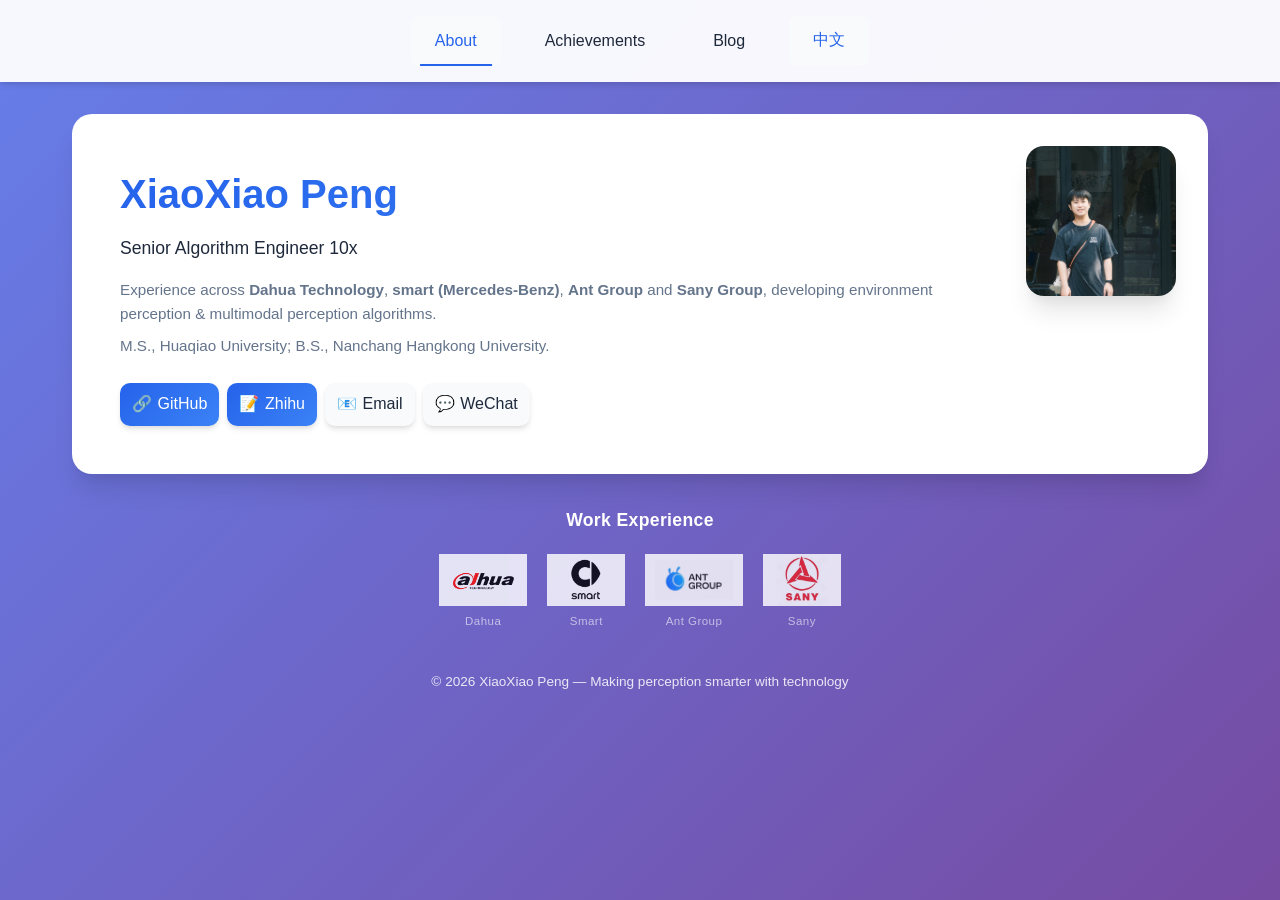
==== index.html @ 3c0ada97 "Add second research line: security vision, autonomous driving perception, AI Data Engineer, Physical" ====
<!DOCTYPE html>
<html lang="zh-CN">

<head>
  <meta charset="UTF-8">
  <meta name="viewport" content="width=device-width, initial-scale=1.0, maximum-scale=5.0, user-scalable=yes">
  <meta name="mobile-web-app-capable" content="yes">
  <meta name="apple-mobile-web-app-capable" content="yes">
  <link rel="shortcut icon" href="favicon.ico">
  <meta name="keywords" content="XiaoXiao Peng, 彭肖肖, Senior Algorithm Engineer, Physical AI, Multimodal Perception Algorithms, Computer Vision, Autonomous Driving">
  <meta name="description" content="XiaoXiao Peng (彭肖肖) — Senior Algorithm Engineer 10x, research areas in physical AI and multimodal perception algorithms.">
  <title>XiaoXiao Peng | Senior Algorithm Engineer</title>

  <style>
    * {
      margin: 0;
      padding: 0;
      box-sizing: border-box;
    }

    :root {
      --primary-color: #2563eb;
      --secondary-color: #3b82f6;
      --text-dark: #1e293b;
      --text-light: #64748b;
      --bg-light: #f8fafc;
      --bg-white: #ffffff;
      --shadow: 0 4px 6px -1px rgba(0, 0, 0, 0.1), 0 2px 4px -1px rgba(0, 0, 0, 0.06);
      --shadow-lg: 0 20px 25px -5px rgba(0, 0, 0, 0.1), 0 10px 10px -5px rgba(0, 0, 0, 0.04);
    }

    body {
      font-family: -apple-system, BlinkMacSystemFont, 'Segoe UI', Roboto, 'Helvetica Neue', Arial, sans-serif;
      color: var(--text-dark);
      background: linear-gradient(135deg, #667eea 0%, #764ba2 100%);
      background-attachment: fixed;
      line-height: 1.6;
      overflow-x: hidden;
    }

    nav {
      position: sticky;
      top: 0;
      background: rgba(255, 255, 255, 0.95);
      backdrop-filter: blur(10px);
      box-shadow: var(--shadow);
      z-index: 1000;
      padding: 1rem 0;
      transition: all 0.3s ease;
    }

    nav .nav-container {
      max-width: 1200px;
      margin: 0 auto;
      padding: 0 2rem;
      display: flex;
      justify-content: center;
      flex-wrap: wrap;
      gap: 0.75rem 1.25rem;
    }

    nav a {
      color: var(--text-dark);
      text-decoration: none;
      font-weight: 500;
      padding: 0.75rem 1.5rem;
      border-radius: 8px;
      transition: all 0.3s ease;
      position: relative;
      min-height: 44px;
      display: flex;
      align-items: center;
      justify-content: center;
    }

    nav a::after {
      content: '';
      position: absolute;
      bottom: 0;
      left: 50%;
      width: 0;
      height: 2px;
      background: var(--primary-color);
      transition: all 0.3s ease;
      transform: translateX(-50%);
    }

    nav a:hover::after,
    nav a.is-active::after {
      width: 80%;
    }

    nav a:hover,
    nav a.is-active {
      color: var(--primary-color);
      background: var(--bg-light);
    }

    #lang-toggle {
      border: none;
      cursor: pointer;
      font-family: inherit;
      font-size: 1rem;
      color: var(--primary-color);
      background: var(--bg-light);
      padding: 0.75rem 1.5rem;
      border-radius: 8px;
      min-height: 44px;
      font-weight: 500;
      transition: all 0.3s ease;
    }

    #lang-toggle:hover {
      background: rgba(37, 99, 235, 0.08);
    }

    /* i18n: default English; add .lang-zh to body to switch to Chinese.
       Elements with .i18n carry data-en / data-zh and are swapped by JS.
       .lang-zh-only elements are hidden by default, shown in Chinese mode. */
    .lang-zh-only { display: none; }
    body.lang-zh .lang-zh-only { display: inline; }

    .view-panel {
      display: none;
    }

    .view-panel.is-active {
      display: block;
      animation: fadeIn 0.45s ease;
    }

    @keyframes fadeIn {
      from {
        opacity: 0;
        transform: translateY(20px);
      }

      to {
        opacity: 1;
        transform: translateY(0);
      }
    }

    .container {
      max-width: 1200px;
      margin: 2rem auto;
      padding: 0 2rem;
    }

    .hero {
      background: var(--bg-white);
      border-radius: 20px;
      padding: 3rem;
      margin-bottom: 2rem;
      box-shadow: var(--shadow-lg);
      display: flex;
      flex-direction: column;
      align-items: flex-start;
      gap: 0.25rem;
      animation: fadeIn 0.6s ease;
      position: relative;
    }

    .hero-photo {
      width: 150px;
      height: 150px;
      border-radius: 18px;
      object-fit: cover;
      object-position: center 30%;
      position: absolute;
      top: 2rem;
      right: 2rem;
      flex-shrink: 0;
      box-shadow: var(--shadow-lg);
      z-index: 1;
    }

    .hero-content {
      width: 100%;
      max-width: calc(100% - 200px);
      min-width: 0;
    }

    .hero-content h1 {
      font-size: 2.5rem;
      margin-bottom: 0.5rem;
      background: linear-gradient(135deg, var(--primary-color), var(--secondary-color));
      -webkit-background-clip: text;
      -webkit-text-fill-color: transparent;
      background-clip: text;
    }

    .hero-content .tagline {
      font-size: 1.1rem;
      color: var(--text-dark);
      font-weight: 500;
      margin-bottom: 1rem;
    }

    .hero-content .research {
      color: var(--text-light);
      font-size: 0.95rem;
      font-weight: 400;
      margin-bottom: 0.75rem;
    }

    .hero-content .research strong {
      font-weight: 600;
      color: var(--primary-color);
    }

    .hero-content .research strong.research-label {
      color: var(--text-dark);
      margin-right: 0.15rem;
    }

    .hero-content .experience,
    .hero-content .education {
      color: var(--text-light);
      font-size: 0.95rem;
      font-weight: 400;
      margin-bottom: 0.5rem;
    }

    .hero-content .experience strong,
    .hero-content .education strong {
      font-weight: 600;
    }

    .hero-content .education {
      margin-bottom: 1.5rem;
    }


    .social-links {
      display: flex;
      gap: 0.5rem;
      flex-wrap: wrap;
      align-items: center;
    }

    .social-links a,
    .social-links button {
      display: inline-flex;
      align-items: center;
      gap: 0.35rem;
      padding: 0.55rem 0.75rem;
      background: linear-gradient(135deg, var(--primary-color), var(--secondary-color));
      color: white;
      text-decoration: none;
      border-radius: 10px;
      font-weight: 500;
      transition: all 0.3s ease;
      box-shadow: var(--shadow);
      min-height: 40px;
      flex: 0 0 auto;
      cursor: pointer;
      font: inherit;
    }

    .social-links a:hover,
    .social-links button:hover {
      transform: translateY(-2px);
      box-shadow: var(--shadow-lg);
    }

    .social-links button {
      border: 0;
      color: white;
    }

    .copy-btn {
      position: relative;
      overflow: hidden;
      font-size: 0.9rem;
      padding: 0.55rem 0.75rem !important;
      background: var(--bg-light) !important;
      color: var(--text-dark) !important;
      font-weight: 400;
    }

    .copy-btn::after {
      content: '';
      position: absolute;
      inset: 0;
      background: rgba(34, 197, 94, 0.16);
      opacity: 0;
      transform: scale(0.75);
      transition: opacity 0.28s ease, transform 0.28s ease;
      pointer-events: none;
    }

    .copy-btn.is-copied {
      background: #dcfce7 !important;
      color: #166534 !important;
      animation: copyPop 0.45s ease;
    }

    .copy-btn.is-copied::after {
      opacity: 1;
      transform: scale(1);
    }

    @keyframes copyPop {
      0% {
        transform: translateY(-2px) scale(1);
      }

      45% {
        transform: translateY(-3px) scale(1.04);
      }

      100% {
        transform: translateY(-2px) scale(1);
      }
    }

    .section {
      background: var(--bg-white);
      border-radius: 20px;
      padding: 2.5rem;
      margin-bottom: 2rem;
      box-shadow: var(--shadow-lg);
      animation: fadeIn 0.6s ease;
    }

    .section h2 {
      font-size: 2rem;
      margin-bottom: 1.5rem;
      color: var(--text-dark);
      border-left: 4px solid var(--primary-color);
      padding-left: 1rem;
    }

    .publication-item {
      padding: 1.2rem;
      margin-bottom: 1rem;
      background: var(--bg-light);
      border-radius: 12px;
      transition: all 0.3s ease;
      border-left: 3px solid transparent;
      font-weight: 400;
    }

    .publication-item:hover {
      background: white;
      border-left-color: var(--primary-color);
      box-shadow: var(--shadow);
      transform: translateX(5px);
    }

    .publication-item a {
      color: var(--primary-color);
      text-decoration: none;
      font-weight: 500;
      transition: color 0.3s ease;
      display: inline-block;
      padding: 0.2rem 0;
    }

    .publication-item a:hover {
      color: var(--secondary-color);
      text-decoration: underline;
    }

    .publication-item .pub-label {
      color: var(--text-dark);
      font-weight: 400;
    }

    .publication-meta {
      color: var(--text-light);
      font-size: 0.9rem;
      margin-top: 0.3rem;
    }

    .tags {
      display: flex;
      gap: 0.5rem;
      flex-wrap: wrap;
      margin-top: 0.5rem;
    }

    .tag {
      background: linear-gradient(135deg, var(--primary-color), var(--secondary-color));
      color: white;
      padding: 0.25rem 0.75rem;
      border-radius: 20px;
      font-size: 0.8rem;
      font-weight: 500;
    }

    .logo-bar {
      max-width: 1100px;
      margin: 0.25rem auto 2rem;
      padding: 0.85rem 1.5rem 1.4rem;
      display: flex;
      align-items: center;
      justify-content: center;
      flex-wrap: wrap;
      gap: 1.65rem;
    }

    .logo-bar a,
    .logo-bar a:hover,
    .logo-bar a:focus,
    .logo-bar a:visited {
      display: inline-flex;
      align-items: center;
      justify-content: center;
      height: 28px;
      flex: 0 0 auto;
      text-decoration: none;
      opacity: 0.78;
      transition: opacity 0.25s ease;
    }

    .logo-bar a:hover {
      opacity: 1;
    }

    .logo-bar img {
      display: block;
      height: 30px;
      width: auto;
      max-width: 150px;
      object-fit: contain;
    }

    .section-title {
      font-size: 1.1rem;
      font-weight: 600;
      color: #ffffff;
      text-align: center;
      margin: 1.25rem 0 0.75rem;
      letter-spacing: 0.02em;
    }

    .experience-logos {
      max-width: 1100px;
      margin: 0 auto 1rem;
      padding: 0.5rem 1.5rem 1rem;
      display: flex;
      align-items: center;
      justify-content: center;
      flex-wrap: wrap;
      gap: 1.25rem;
    }

    .experience-logo-item {
      display: inline-flex;
      flex-direction: column;
      align-items: center;
      gap: 0.4rem;
      opacity: 0.82;
      transition: opacity 0.25s ease;
    }

    .experience-logo-item:hover {
      opacity: 1;
    }

    .experience-logo-item img {
      display: block;
      height: 52px;
      width: auto;
      max-width: 130px;
      object-fit: contain;
    }

    .experience-logo-item span {
      font-size: 0.72rem;
      font-weight: 500;
      color: rgba(255,255,255,0.72);
      letter-spacing: 0.04em;
    }

    @media (max-width: 768px) {
      body {
        font-size: 16px;
      }

      nav {
        padding: 0.5rem 0;
      }

      nav .nav-container {
        gap: 0.5rem;
        padding: 0 1rem;
      }

      nav a {
        padding: 0.75rem 1rem;
        font-size: 0.95rem;
      }

      .container {
        padding: 0 1rem;
        margin: 1rem auto;
      }

      .hero {
        padding: 1.5rem;
      }

      .hero-photo {
        width: 110px;
        height: 110px;
        top: 1.25rem;
        right: 1.25rem;
      }

      .hero-content {
        max-width: calc(100% - 150px);
      }

      .hero-content h1 {
        font-size: 1.75rem;
      }

      .hero-content h1 span {
        font-size: 0.65em !important;
        display: block;
        margin-left: 0 !important;
        margin-top: 0.25rem;
      }

      .hero-content .tagline {
        font-size: 1rem;
      }

      .hero-content .experience,
      .hero-content .education,
      .hero-content .research {
        font-size: 0.9rem;
        line-height: 1.6;
      }

      .section {
        padding: 1.25rem;
        margin-bottom: 1.5rem;
      }

      .section h2 {
        font-size: 1.5rem;
        margin-bottom: 1rem;
      }

      .publication-item {
        padding: 1rem;
        font-size: 0.95rem;
      }

      .social-links {
        gap: 0.75rem;
      }

      .social-links a,
      .social-links button {
        font-size: 0.9rem;
        padding: 0.75rem 1rem;
      }

      .logo-bar {
        gap: 1rem;
        padding: 0.85rem 1rem 1.2rem;
      }
    }

    @media (max-width: 480px) {
      .hero-content h1 {
        font-size: 1.5rem;
      }

      .hero-content .tagline {
        font-size: 1rem;
      }

      .section {
        padding: 1rem;
        border-radius: 15px;
      }

      .section h2 {
        font-size: 1.3rem;
      }

      nav a {
        padding: 0.6rem 0.8rem;
        font-size: 0.9rem;
      }

      #lang-toggle {
        padding: 0.6rem 0.8rem;
        font-size: 0.9rem;
      }
    }

    html {
      scroll-behavior: smooth;
    }
  </style>
</head>

<body>
  <nav>
    <div class="nav-container">
      <a href="#about" data-panel="about" class="is-active" aria-current="page">About</a>
      <a href="#achievements" data-panel="achievements">Achievements</a>
      <a href="https://www.zhihu.com/people/MR-Peng" target="_blank" rel="noopener noreferrer">Blog</a>
      <button type="button" id="lang-toggle" aria-label="切换语言 / Switch language">中文</button>
    </div>
  </nav>

  <div class="container">
    <section id="about" class="hero view-panel is-active" data-panel="about">
      <div class="hero-content">
        <h1>XiaoXiao Peng<span class="lang-zh-only" style="font-size: 0.7em; margin-left: 0.5rem;" data-zh="彭肖肖" data-en="XiaoXiao Peng">彭肖肖</span></h1>
        <div class="tagline i18n" data-en="Senior Algorithm Engineer 10x" data-zh="资深算法工程师 10x">Senior Algorithm Engineer 10x</div>
        <div class="research i18n" data-en="<strong class=\"research-label\">Research In:</strong> <strong>Physical AI</strong>, <strong>Multimodal Perception Algorithms</strong>, <strong>LLM Data Algorithms</strong> (AI Data Engineer, Rubric, etc...)" data-zh="<strong class=\"research-label\">研究领域：</strong><strong>物理AI</strong>、<strong>多模态感知算法</strong>、<strong>大模型数据算法</strong>（AI Data Engineer，Rubric，etc...）"><strong class="research-label">Research In:</strong> <strong>Physical AI</strong>, <strong>Multimodal Perception Algorithms</strong>, <strong>LLM Data Algorithms</strong> (AI Data Engineer, Rubric, etc...)</div>
        <div class="research i18n" data-en="<strong class=\"research-label\">Research In:</strong> <strong>Security Visual Algorithms</strong>, <strong>Autonomous-Driving Environmental Perception Algorithms</strong>, <strong>AI Data Engineer</strong> (Rubric, Arena, Eval, etc...), <strong>Physical AI Algorithms</strong>" data-zh="<strong class=\"research-label\">研究领域：</strong><strong>安防视觉算法</strong>、<strong>自动驾驶环境感知算法</strong>、<strong>AI 数据工程师</strong>（Rubric，Arena，Eval，etc...）、<strong>物理AI算法</strong>"><strong class="research-label">Research In:</strong> <strong>Security Visual Algorithms</strong>, <strong>Autonomous-Driving Environmental Perception Algorithms</strong>, <strong>AI Data Engineer</strong> (Rubric, Arena, Eval, etc...), <strong>Physical AI Algorithms</strong></div>
        <div class="experience i18n" data-en="Experience across <strong>Dahua Technology</strong>, <strong>smart (Mercedes-Benz)</strong>, <strong>Ant Group</strong> and <strong>Sany Group</strong>, developing environment perception &amp; multimodal perception algorithms." data-zh="先后于 <strong>大华股份</strong>、<strong>smart 汽车</strong>、<strong>蚂蚁集团</strong>、<strong>三一集团</strong> 从事环境感知与多模态感知算法开发。">Experience across <strong>Dahua Technology</strong>, <strong>smart (Mercedes-Benz)</strong>, <strong>Ant Group</strong> and <strong>Sany Group</strong>, developing environment perception &amp; multimodal perception algorithms.</div>
        <div class="education i18n" data-en="M.S., Huaqiao University; B.S., Nanchang Hangkong University." data-zh="硕士毕业于 <strong>华侨大学</strong>，本科 <strong>南昌航空大学</strong>。">M.S., Huaqiao University; B.S., Nanchang Hangkong University.</div>
        <div class="social-links">
          <a href="https://github.com/shawxiaodahua" target="_blank"><span>🔗</span> GitHub</a>
          <a href="https://www.zhihu.com/people/MR-Peng" target="_blank" rel="noopener noreferrer"><span>📝</span> Zhihu</a>

          <button type="button" class="copy-btn email-copy" data-copy-text="18650113070@163.com" data-label="Email" aria-label="Copy email 18650113070@163.com"><span aria-hidden="true">📧</span> <span class="copy-label">Email</span></button>
          <button type="button" class="copy-btn wechat-copy" data-copy-text="18650113070" data-label="WeChat" aria-label="Copy WeChat ID 18650113070"><span aria-hidden="true">💬</span> <span class="copy-label">WeChat</span></button>
        </div>
      </div>
      <img class="hero-photo" src="pics/photo/avatar.jpg" alt="XiaoXiao Peng" loading="lazy">
    </section>


    <section id="achievements" class="section view-panel" data-panel="achievements">
      <h2>🏆 Achievements</h2>

      <h3 style="font-size: 1.2rem; margin: 0 0 0.6rem; color: var(--primary-color);">Contests &amp; Awards</h3>

      <div class="card-item">
        <div class="publication-item">
          <span class="pub-label">IEEE BigData 2022 &quot;Urban Digital Twins for Intelligent Road Inspection&quot; (UDTIRI)</span>
          <div class="publication-meta">2022/12 · 1st Place · Team Lead</div>
        </div>
        <div class="publication-item">
          <span class="pub-label">ECV2022 Passenger-Flow Counting Challenge (HP-sponsored Diamond Leaderboard Track)</span>
          <div class="publication-meta">2022/07 · Top 1, 1st Prize · Team Member</div>
        </div>
        <div class="publication-item">
          <span class="pub-label">iFLYTEK 1024 Developer Algorithm Competition · Citrus Pest &amp; Disease Detection Track</span>
          <div class="publication-meta">2021/10 · Top 1, 1st Prize · Team Lead</div>
        </div>
        <div class="publication-item">
          <span class="pub-label">TIANCHI IEEE UV 2022 &quot;Vision Meets Algae&quot; Object Detection Challenge</span>
          <div class="publication-meta">2022/11 · 3rd Place · Team Lead</div>
        </div>
        <div class="publication-item">
          <span class="pub-label">Intel AI Innovation Competition</span>
          <div class="publication-meta">2024/12 · Top 2</div>
        </div>
        <div class="publication-item">
          <span class="pub-label">2023 Wuxi International AI Algorithm Competition · Illegal Non-motorized Vehicle Parking Detection Track</span>
          <div class="publication-meta">2023/11 · 4th Place · Team Lead</div>
        </div>
        <div class="publication-item">
          <span class="pub-label">2023 Yangtze River Delta (Wuhu) Algorithm Competition · Multi-channel Signboard Detection &amp; Recognition from Vehicle-mounted Views Track</span>
          <div class="publication-meta">2023/11 · Runner-up · Team Lead</div>
        </div>
        <div class="publication-item">
          <span class="pub-label">2022 Marine &amp; Shipping Data Intelligence Innovation Competition · Typical Surface / Underwater Target Recognition</span>
          <div class="publication-meta">2022/10 · Top 4 · Team Lead</div>
        </div>
        <div class="publication-item">
          <span class="pub-label">Huawei Cloud Cup Shenzhen Open Data Competition (Trash Sorting Recognition)</span>
          <div class="publication-meta">2020/07 · 2nd Prize · Team Lead</div>
        </div>
        <div class="publication-item">
          <span class="pub-label">ECV2021 Algorithm Competition · High-visibility Vest Recognition Track</span>
          <div class="publication-meta">2021/09 · Top 4, 2nd Prize · Team Lead</div>
        </div>
        <div class="publication-item">
          <span class="pub-label">URPC National Underwater Robotics Competition (Acoustic / Optical Tracks)</span>
          <div class="publication-meta">2nd Prize · Optical Track Top 7, 3rd Prize</div>
        </div>
        <div class="publication-item">
          <span class="pub-label">Huawei Cup / Fujian Province Graduate Mathematical Modeling Competition</span>
          <div class="publication-meta">2nd Prize / 3rd Prize · Team Lead</div>
        </div>
        <div class="publication-item">
          <span class="pub-label">Blog posts published in &quot;Autonomous Driving Focus&quot; (自动驾驶之心), a leading autonomous-driving community media</span>
          <div class="publication-meta">2024/10 · 2 posts</div>
        </div>
      </div>

      <h3 style="font-size: 1.2rem; margin: 1.2rem 0 0.6rem; color: var(--primary-color);">Publications</h3>

      <div class="card-item">
        <div class="publication-item">
          <span class="pub-label">HSGM: A Hierarchical Similarity Graph Module for Object Re-Identification</span>
          <div class="publication-meta">ICME 2022 (oral) · CCF-B Flagship Conference in Multimedia</div>
        </div>
        <div class="publication-item">
          <span class="pub-label">PON: Proposal Optimization Network for Temporal Action Proposal Generation</span>
          <div class="publication-meta">ICIC 2020 (oral) · EI Indexed</div>
        </div>
        <div class="publication-item">
          <span class="pub-label">Periodic Action Temporal Localization Method Based on Two-Path Architecture for Product Counting in Sewing Video</span>
          <div class="publication-meta">ICIC 2019 (oral) · EI Indexed</div>
        </div>
        <div class="publication-item">
          <span class="pub-label">Model Fusion Solution for IEEE UV 2022 &quot;Vision Meets Algae&quot; Object Detection</span>
          <div class="publication-meta">IEEE UV 2022 Workshop · EI Indexed</div>
        </div>
      </div>

      <h3 style="font-size: 1.2rem; margin: 1.2rem 0 0.6rem; color: var(--primary-color);">Patents</h3>

      <div class="card-item">
        <p style="font-size: 0.95rem; color: var(--text-light);">A total of <strong>14</strong> patents filed, with <strong>7</strong> granted, <strong>6</strong> under substantive examination and <strong>1</strong> published.</p>
        <p style="font-size: 0.9rem; color: var(--text-light); margin-top: 0.5rem; line-height: 1.7;">Covering video temporal action detection, license plate recognition, parking-space / wall-column detection, parking obstacle detection, lip-reading, axle recognition, video object detection and more.</p>
        <div class="publication-item">
          <span class="pub-label">Video-based temporal action detection method, apparatus, device and storage medium</span>
          <div class="publication-meta">Granted</div>
        </div>
        <div class="publication-item">
          <span class="pub-label">License plate recognition method, apparatus, terminal and computer-readable storage medium</span>
          <div class="publication-meta">Granted</div>
        </div>
        <div class="publication-item">
          <span class="pub-label">Detection method, detection apparatus and computer-readable storage medium</span>
          <div class="publication-meta">Granted</div>
        </div>
        <div class="publication-item">
          <span class="pub-label">Lip-reading recognition method, apparatus and device</span>
          <div class="publication-meta">Granted</div>
        </div>
        <div class="publication-item">
          <span class="pub-label">Vehicle detection method, apparatus and computer storage device</span>
          <div class="publication-meta">Granted</div>
        </div>
        <div class="publication-item">
          <span class="pub-label">Video temporal action detection method, apparatus and device</span>
          <div class="publication-meta">Granted</div>
        </div>
        <div class="publication-item">
          <span class="pub-label">Vehicle axle-type recognition method, apparatus, electronic device and storage medium</span>
          <div class="publication-meta">Granted</div>
        </div>
        <div class="publication-item">
          <span class="pub-label">Parking-space detection algorithm and apparatus based on rotated object detection</span>
          <div class="publication-meta">Under Substantive Examination</div>
        </div>
        <div class="publication-item">
          <span class="pub-label">Training method for a parking-space detection model</span>
          <div class="publication-meta">Under Substantive Examination</div>
        </div>
        <div class="publication-item">
          <span class="pub-label">Training method and system for a vehicle parking model, electronic device and storage medium</span>
          <div class="publication-meta">Under Substantive Examination</div>
        </div>
        <div class="publication-item">
          <span class="pub-label">Wall-column detection method for parking and corresponding detection system</span>
          <div class="publication-meta">Under Substantive Examination</div>
        </div>
        <div class="publication-item">
          <span class="pub-label">Training method and training system for a parking wheel-blocker detection model</span>
          <div class="publication-meta">Under Substantive Examination</div>
        </div>
        <div class="publication-item">
          <span class="pub-label">Obstacle detection method in parking scenarios, apparatus, device and vehicle</span>
          <div class="publication-meta">Under Substantive Examination</div>
        </div>
        <div class="publication-item">
          <span class="pub-label">Medical Chinese typo recognition algorithm based on multi-model fusion</span>
          <div class="publication-meta">Published</div>
        </div>
      </div>
    </section>

    <div class="section-title i18n" data-en="Work Experience" data-zh="Work Experience 工作经历">Work Experience</div>
    <div class="experience-logos">
      <div class="experience-logo-item">
        <img src="pics/logos/dahua.png" alt="Dahua" loading="lazy">
        <span>Dahua</span>
      </div>
      <div class="experience-logo-item">
        <img src="pics/logos/smart.png" alt="Smart" loading="lazy">
        <span>Smart</span>
      </div>
      <div class="experience-logo-item">
        <img src="pics/logos/ant-group.png" alt="Ant Group" loading="lazy">
        <span>Ant Group</span>
      </div>
      <div class="experience-logo-item">
        <img src="pics/logos/sany.png" alt="Sany" loading="lazy">
        <span>Sany</span>
      </div>
    </div>

    <footer id="site-footer" style="text-align:center; color: rgba(255,255,255,0.85); font-size: 0.85rem; padding: 0.5rem 1rem 2rem;" data-en="&copy; 2026 XiaoXiao Peng &mdash; Making perception smarter with technology" data-zh="&copy; 2026 XiaoXiao Peng · 彭肖肖 &mdash; 用技术让感知更智能">&copy; 2026 XiaoXiao Peng &mdash; Making perception smarter with technology</footer>
  </div>
  <script>
    (function () {
      var navLinks = document.querySelectorAll('nav a[data-panel]');
      var panels = document.querySelectorAll('.view-panel');

      function activatePanel(name, shouldPush) {
        panels.forEach(function (p) {
          p.classList.toggle('is-active', p.getAttribute('data-panel') === name);
        });
        navLinks.forEach(function (a) {
          var on = a.getAttribute('data-panel') === name;
          a.classList.toggle('is-active', on);
          if (on) a.setAttribute('aria-current', 'page');
          else a.removeAttribute('aria-current');
        });
        if (shouldPush !== false) {
          var url = window.location.pathname + window.location.search + '#' + name;
          history.pushState({ panel: name }, '', url);
        }
        window.scrollTo({ top: 0, behavior: 'smooth' });
      }

      function panelFromHash() {
        var h = window.location.hash.replace('#', '');
        return h || 'about';
      }

      navLinks.forEach(function (a) {
        a.addEventListener('click', function (e) {
          e.preventDefault();
          activatePanel(a.getAttribute('data-panel'));
        });
      });

      window.addEventListener('popstate', function (e) {
        var name = (e.state && e.state.panel) || panelFromHash();
        activatePanel(name, false);
      });

      var langToggle = document.getElementById('lang-toggle');
      var footerEl = document.getElementById('site-footer');
      function applyLang(lang) {
        var isZh = lang === 'zh';
        document.body.classList.toggle('lang-zh', isZh);
        document.documentElement.lang = isZh ? 'zh-CN' : 'en';
        document.title = isZh ? 'XiaoXiao Peng | 资深算法工程师 10x' : 'XiaoXiao Peng | Senior Algorithm Engineer';
        document.querySelectorAll('.i18n').forEach(function (el) {
          var content = el.getAttribute(isZh ? 'data-zh' : 'data-en');
          if (content !== null) el.innerHTML = content;
        });
        if (footerEl) {
          var f = footerEl.getAttribute(isZh ? 'data-zh' : 'data-en');
          if (f !== null) footerEl.innerHTML = f;
        }
        if (langToggle) langToggle.textContent = isZh ? 'EN' : '中文';
        try { localStorage.setItem('cv-site-lang', lang); } catch (e) {}
      }
      applyLang((function () { try { return localStorage.getItem('cv-site-lang') || 'en'; } catch (e) { return 'en'; } })());
      langToggle.addEventListener('click', function () {
        applyLang(document.body.classList.contains('lang-zh') ? 'en' : 'zh');
      });

      document.querySelectorAll('.copy-btn').forEach(function (btn) {
        btn.addEventListener('click', function () {
          var text = btn.getAttribute('data-copy-text') || '';
          var defaultLabel = btn.getAttribute('data-label') || 'Copy';
          function done() {
            btn.classList.add('is-copied');
            var label = btn.querySelector('.copy-label');
            if (label) label.textContent = '已复制';
            setTimeout(function () {
              btn.classList.remove('is-copied');
              if (label) label.textContent = defaultLabel;
            }, 1800);
          }
          if (navigator.clipboard && navigator.clipboard.writeText) {
            navigator.clipboard.writeText(text).then(done).catch(fallback);
          } else { fallback(); }
          function fallback() {
            var ta = document.createElement('textarea');
            ta.value = text; ta.style.position = 'fixed'; ta.style.opacity = '0';
            document.body.appendChild(ta); ta.select();
            document.execCommand('copy'); document.body.removeChild(ta);
            done();
          }
        });
      });

      activatePanel(panelFromHash(), false);
    })();
  </script>

</body>

</html>
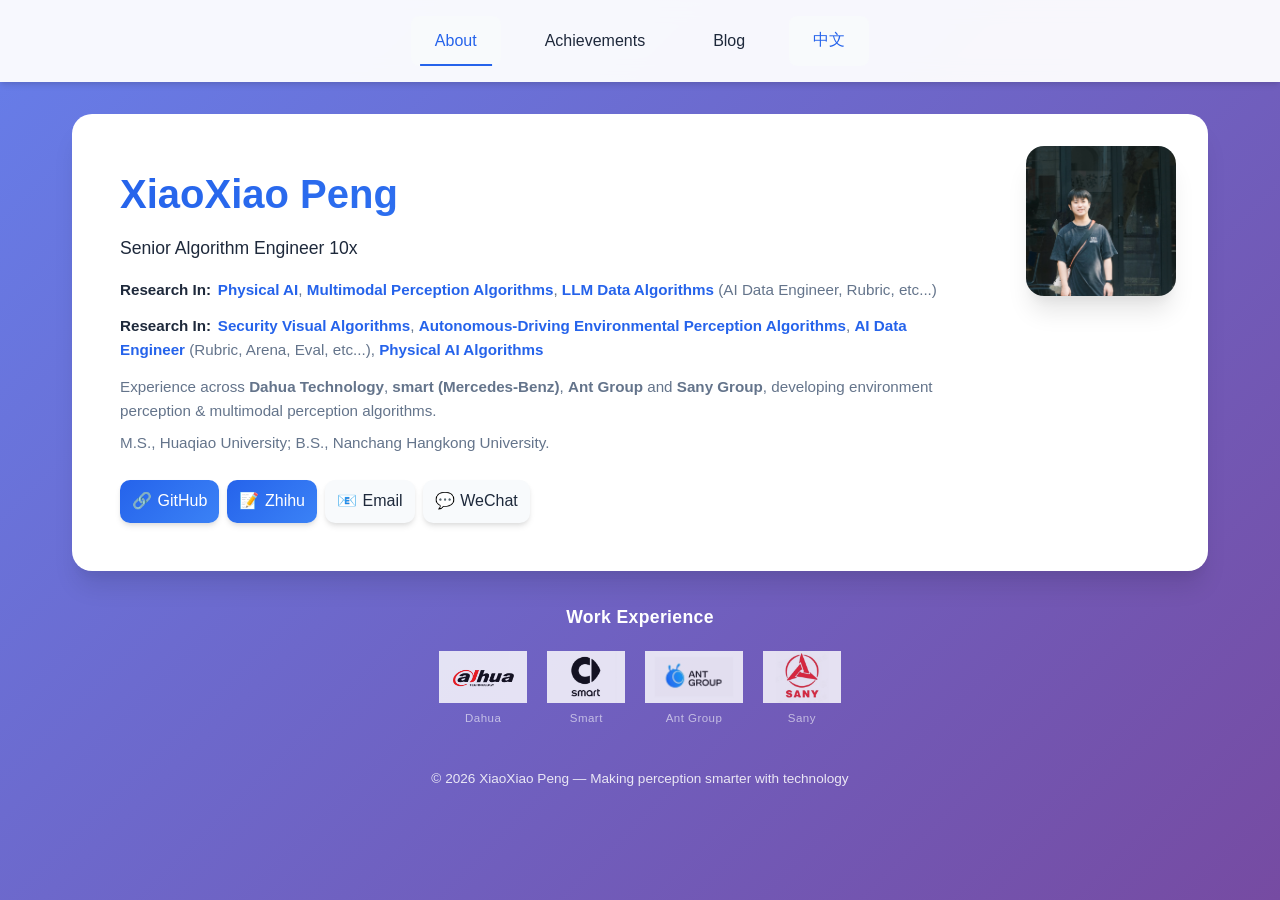
==== commit 4fe9a5ce: "Fix nested-quote HTML parse bug in research lines (use single quotes for research-label class)" ====
--- a/index.html
+++ b/index.html
@@ -617,8 +617,8 @@
       <div class="hero-content">
         <h1>XiaoXiao Peng<span class="lang-zh-only" style="font-size: 0.7em; margin-left: 0.5rem;" data-zh="彭肖肖" data-en="XiaoXiao Peng">彭肖肖</span></h1>
         <div class="tagline i18n" data-en="Senior Algorithm Engineer 10x" data-zh="资深算法工程师 10x">Senior Algorithm Engineer 10x</div>
-        <div class="research i18n" data-en="<strong class=\"research-label\">Research In:</strong> <strong>Physical AI</strong>, <strong>Multimodal Perception Algorithms</strong>, <strong>LLM Data Algorithms</strong> (AI Data Engineer, Rubric, etc...)" data-zh="<strong class=\"research-label\">研究领域：</strong><strong>物理AI</strong>、<strong>多模态感知算法</strong>、<strong>大模型数据算法</strong>（AI Data Engineer，Rubric，etc...）"><strong class="research-label">Research In:</strong> <strong>Physical AI</strong>, <strong>Multimodal Perception Algorithms</strong>, <strong>LLM Data Algorithms</strong> (AI Data Engineer, Rubric, etc...)</div>
-        <div class="research i18n" data-en="<strong class=\"research-label\">Research In:</strong> <strong>Security Visual Algorithms</strong>, <strong>Autonomous-Driving Environmental Perception Algorithms</strong>, <strong>AI Data Engineer</strong> (Rubric, Arena, Eval, etc...), <strong>Physical AI Algorithms</strong>" data-zh="<strong class=\"research-label\">研究领域：</strong><strong>安防视觉算法</strong>、<strong>自动驾驶环境感知算法</strong>、<strong>AI 数据工程师</strong>（Rubric，Arena，Eval，etc...）、<strong>物理AI算法</strong>"><strong class="research-label">Research In:</strong> <strong>Security Visual Algorithms</strong>, <strong>Autonomous-Driving Environmental Perception Algorithms</strong>, <strong>AI Data Engineer</strong> (Rubric, Arena, Eval, etc...), <strong>Physical AI Algorithms</strong></div>
+        <div class="research i18n" data-en="<strong class='research-label'>Research In:</strong> <strong>Physical AI</strong>, <strong>Multimodal Perception Algorithms</strong>, <strong>LLM Data Algorithms</strong> (AI Data Engineer, Rubric, etc...)" data-zh="<strong class='research-label'>研究领域：</strong><strong>物理AI</strong>、<strong>多模态感知算法</strong>、<strong>大模型数据算法</strong>（AI Data Engineer，Rubric，etc...）"><strong class='research-label'>Research In:</strong> <strong>Physical AI</strong>, <strong>Multimodal Perception Algorithms</strong>, <strong>LLM Data Algorithms</strong> (AI Data Engineer, Rubric, etc...)</div>
+        <div class="research i18n" data-en="<strong class='research-label'>Research In:</strong> <strong>Security Visual Algorithms</strong>, <strong>Autonomous-Driving Environmental Perception Algorithms</strong>, <strong>AI Data Engineer</strong> (Rubric, Arena, Eval, etc...), <strong>Physical AI Algorithms</strong>" data-zh="<strong class='research-label'>研究领域：</strong><strong>安防视觉算法</strong>、<strong>自动驾驶环境感知算法</strong>、<strong>AI 数据工程师</strong>（Rubric，Arena，Eval，etc...）、<strong>物理AI算法</strong>"><strong class='research-label'>Research In:</strong> <strong>Security Visual Algorithms</strong>, <strong>Autonomous-Driving Environmental Perception Algorithms</strong>, <strong>AI Data Engineer</strong> (Rubric, Arena, Eval, etc...), <strong>Physical AI Algorithms</strong></div>
         <div class="experience i18n" data-en="Experience across <strong>Dahua Technology</strong>, <strong>smart (Mercedes-Benz)</strong>, <strong>Ant Group</strong> and <strong>Sany Group</strong>, developing environment perception &amp; multimodal perception algorithms." data-zh="先后于 <strong>大华股份</strong>、<strong>smart 汽车</strong>、<strong>蚂蚁集团</strong>、<strong>三一集团</strong> 从事环境感知与多模态感知算法开发。">Experience across <strong>Dahua Technology</strong>, <strong>smart (Mercedes-Benz)</strong>, <strong>Ant Group</strong> and <strong>Sany Group</strong>, developing environment perception &amp; multimodal perception algorithms.</div>
         <div class="education i18n" data-en="M.S., Huaqiao University; B.S., Nanchang Hangkong University." data-zh="硕士毕业于 <strong>华侨大学</strong>，本科 <strong>南昌航空大学</strong>。">M.S., Huaqiao University; B.S., Nanchang Hangkong University.</div>
         <div class="social-links">
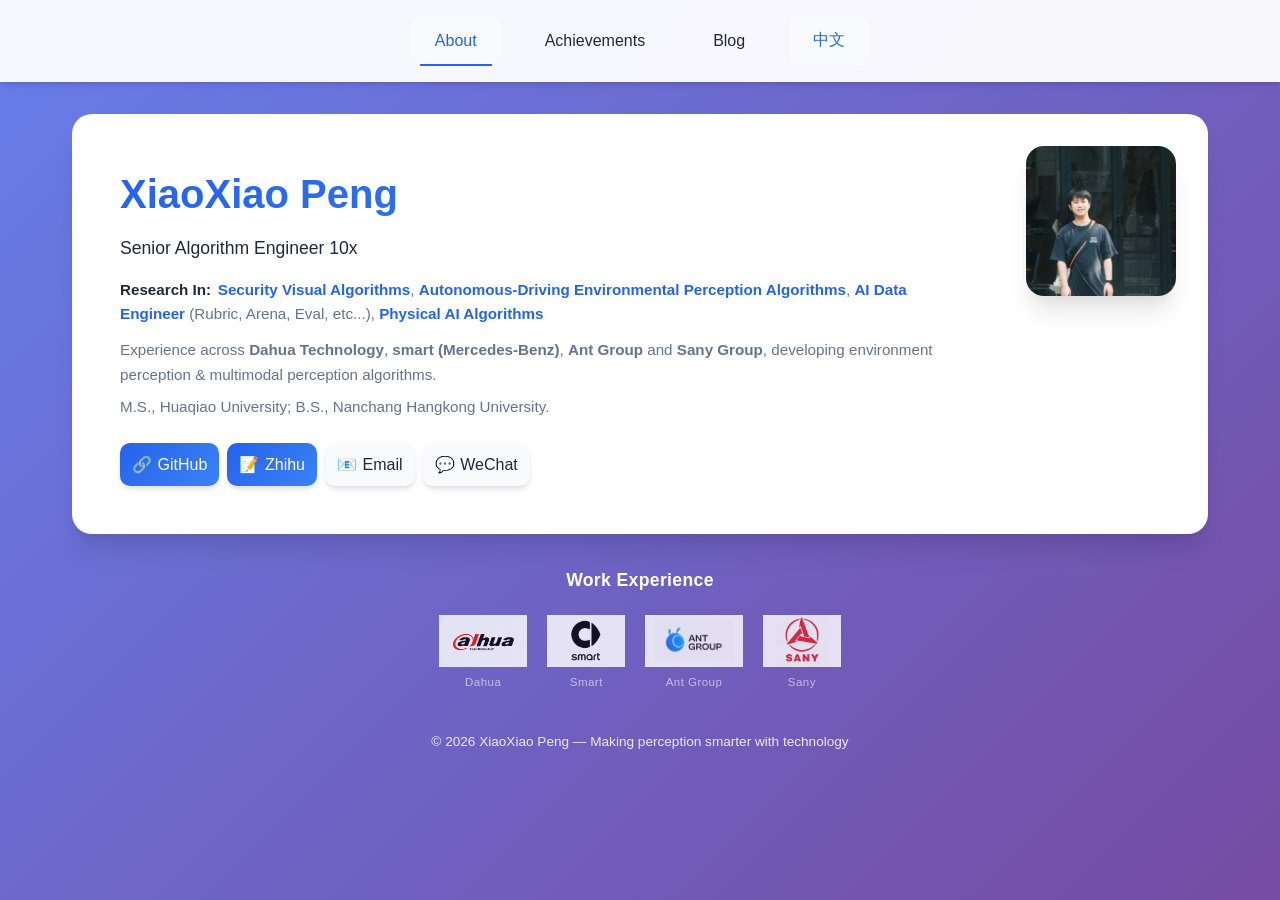
==== commit b4277045: "Remove first research line, keep single research line" ====
--- a/index.html
+++ b/index.html
@@ -617,7 +617,6 @@
       <div class="hero-content">
         <h1>XiaoXiao Peng<span class="lang-zh-only" style="font-size: 0.7em; margin-left: 0.5rem;" data-zh="彭肖肖" data-en="XiaoXiao Peng">彭肖肖</span></h1>
         <div class="tagline i18n" data-en="Senior Algorithm Engineer 10x" data-zh="资深算法工程师 10x">Senior Algorithm Engineer 10x</div>
-        <div class="research i18n" data-en="<strong class='research-label'>Research In:</strong> <strong>Physical AI</strong>, <strong>Multimodal Perception Algorithms</strong>, <strong>LLM Data Algorithms</strong> (AI Data Engineer, Rubric, etc...)" data-zh="<strong class='research-label'>研究领域：</strong><strong>物理AI</strong>、<strong>多模态感知算法</strong>、<strong>大模型数据算法</strong>（AI Data Engineer，Rubric，etc...）"><strong class='research-label'>Research In:</strong> <strong>Physical AI</strong>, <strong>Multimodal Perception Algorithms</strong>, <strong>LLM Data Algorithms</strong> (AI Data Engineer, Rubric, etc...)</div>
         <div class="research i18n" data-en="<strong class='research-label'>Research In:</strong> <strong>Security Visual Algorithms</strong>, <strong>Autonomous-Driving Environmental Perception Algorithms</strong>, <strong>AI Data Engineer</strong> (Rubric, Arena, Eval, etc...), <strong>Physical AI Algorithms</strong>" data-zh="<strong class='research-label'>研究领域：</strong><strong>安防视觉算法</strong>、<strong>自动驾驶环境感知算法</strong>、<strong>AI 数据工程师</strong>（Rubric，Arena，Eval，etc...）、<strong>物理AI算法</strong>"><strong class='research-label'>Research In:</strong> <strong>Security Visual Algorithms</strong>, <strong>Autonomous-Driving Environmental Perception Algorithms</strong>, <strong>AI Data Engineer</strong> (Rubric, Arena, Eval, etc...), <strong>Physical AI Algorithms</strong></div>
         <div class="experience i18n" data-en="Experience across <strong>Dahua Technology</strong>, <strong>smart (Mercedes-Benz)</strong>, <strong>Ant Group</strong> and <strong>Sany Group</strong>, developing environment perception &amp; multimodal perception algorithms." data-zh="先后于 <strong>大华股份</strong>、<strong>smart 汽车</strong>、<strong>蚂蚁集团</strong>、<strong>三一集团</strong> 从事环境感知与多模态感知算法开发。">Experience across <strong>Dahua Technology</strong>, <strong>smart (Mercedes-Benz)</strong>, <strong>Ant Group</strong> and <strong>Sany Group</strong>, developing environment perception &amp; multimodal perception algorithms.</div>
         <div class="education i18n" data-en="M.S., Huaqiao University; B.S., Nanchang Hangkong University." data-zh="硕士毕业于 <strong>华侨大学</strong>，本科 <strong>南昌航空大学</strong>。">M.S., Huaqiao University; B.S., Nanchang Hangkong University.</div>
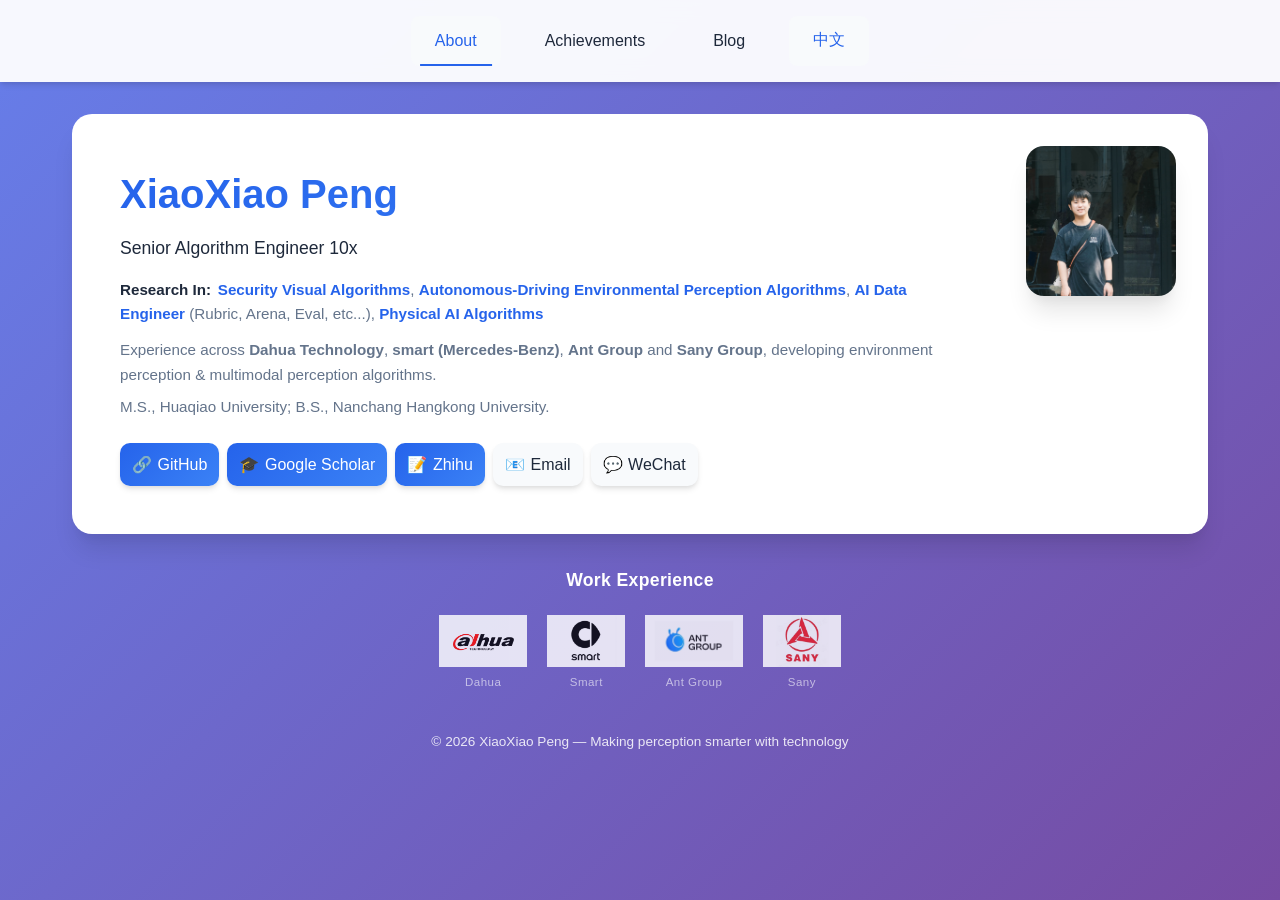
==== commit c2094c30: "update google scholar" ====
--- a/index.html
+++ b/index.html
@@ -1,896 +1,947 @@
-<!DOCTYPE html>
-<html lang="zh-CN">
-
-<head>
-  <meta charset="UTF-8">
-  <meta name="viewport" content="width=device-width, initial-scale=1.0, maximum-scale=5.0, user-scalable=yes">
-  <meta name="mobile-web-app-capable" content="yes">
-  <meta name="apple-mobile-web-app-capable" content="yes">
-  <link rel="shortcut icon" href="favicon.ico">
-  <meta name="keywords" content="XiaoXiao Peng, 彭肖肖, Senior Algorithm Engineer, Physical AI, Multimodal Perception Algorithms, Computer Vision, Autonomous Driving">
-  <meta name="description" content="XiaoXiao Peng (彭肖肖) — Senior Algorithm Engineer 10x, research areas in physical AI and multimodal perception algorithms.">
-  <title>XiaoXiao Peng | Senior Algorithm Engineer</title>
-
-  <style>
-    * {
-      margin: 0;
-      padding: 0;
-      box-sizing: border-box;
-    }
-
-    :root {
-      --primary-color: #2563eb;
-      --secondary-color: #3b82f6;
-      --text-dark: #1e293b;
-      --text-light: #64748b;
-      --bg-light: #f8fafc;
-      --bg-white: #ffffff;
-      --shadow: 0 4px 6px -1px rgba(0, 0, 0, 0.1), 0 2px 4px -1px rgba(0, 0, 0, 0.06);
-      --shadow-lg: 0 20px 25px -5px rgba(0, 0, 0, 0.1), 0 10px 10px -5px rgba(0, 0, 0, 0.04);
-    }
-
-    body {
-      font-family: -apple-system, BlinkMacSystemFont, 'Segoe UI', Roboto, 'Helvetica Neue', Arial, sans-serif;
-      color: var(--text-dark);
-      background: linear-gradient(135deg, #667eea 0%, #764ba2 100%);
-      background-attachment: fixed;
-      line-height: 1.6;
-      overflow-x: hidden;
-    }
-
-    nav {
-      position: sticky;
-      top: 0;
-      background: rgba(255, 255, 255, 0.95);
-      backdrop-filter: blur(10px);
-      box-shadow: var(--shadow);
-      z-index: 1000;
-      padding: 1rem 0;
-      transition: all 0.3s ease;
-    }
-
-    nav .nav-container {
-      max-width: 1200px;
-      margin: 0 auto;
-      padding: 0 2rem;
-      display: flex;
-      justify-content: center;
-      flex-wrap: wrap;
-      gap: 0.75rem 1.25rem;
-    }
-
-    nav a {
-      color: var(--text-dark);
-      text-decoration: none;
-      font-weight: 500;
-      padding: 0.75rem 1.5rem;
-      border-radius: 8px;
-      transition: all 0.3s ease;
-      position: relative;
-      min-height: 44px;
-      display: flex;
-      align-items: center;
-      justify-content: center;
-    }
-
-    nav a::after {
-      content: '';
-      position: absolute;
-      bottom: 0;
-      left: 50%;
-      width: 0;
-      height: 2px;
-      background: var(--primary-color);
-      transition: all 0.3s ease;
-      transform: translateX(-50%);
-    }
-
-    nav a:hover::after,
-    nav a.is-active::after {
-      width: 80%;
-    }
-
-    nav a:hover,
-    nav a.is-active {
-      color: var(--primary-color);
-      background: var(--bg-light);
-    }
-
-    #lang-toggle {
-      border: none;
-      cursor: pointer;
-      font-family: inherit;
-      font-size: 1rem;
-      color: var(--primary-color);
-      background: var(--bg-light);
-      padding: 0.75rem 1.5rem;
-      border-radius: 8px;
-      min-height: 44px;
-      font-weight: 500;
-      transition: all 0.3s ease;
-    }
-
-    #lang-toggle:hover {
-      background: rgba(37, 99, 235, 0.08);
-    }
-
-    /* i18n: default English; add .lang-zh to body to switch to Chinese.
-       Elements with .i18n carry data-en / data-zh and are swapped by JS.
-       .lang-zh-only elements are hidden by default, shown in Chinese mode. */
-    .lang-zh-only { display: none; }
-    body.lang-zh .lang-zh-only { display: inline; }
-
-    .view-panel {
-      display: none;
-    }
-
-    .view-panel.is-active {
-      display: block;
-      animation: fadeIn 0.45s ease;
-    }
-
-    @keyframes fadeIn {
-      from {
-        opacity: 0;
-        transform: translateY(20px);
-      }
-
-      to {
-        opacity: 1;
-        transform: translateY(0);
-      }
-    }
-
-    .container {
-      max-width: 1200px;
-      margin: 2rem auto;
-      padding: 0 2rem;
-    }
-
-    .hero {
-      background: var(--bg-white);
-      border-radius: 20px;
-      padding: 3rem;
-      margin-bottom: 2rem;
-      box-shadow: var(--shadow-lg);
-      display: flex;
-      flex-direction: column;
-      align-items: flex-start;
-      gap: 0.25rem;
-      animation: fadeIn 0.6s ease;
-      position: relative;
-    }
-
-    .hero-photo {
-      width: 150px;
-      height: 150px;
-      border-radius: 18px;
-      object-fit: cover;
-      object-position: center 30%;
-      position: absolute;
-      top: 2rem;
-      right: 2rem;
-      flex-shrink: 0;
-      box-shadow: var(--shadow-lg);
-      z-index: 1;
-    }
-
-    .hero-content {
-      width: 100%;
-      max-width: calc(100% - 200px);
-      min-width: 0;
-    }
-
-    .hero-content h1 {
-      font-size: 2.5rem;
-      margin-bottom: 0.5rem;
-      background: linear-gradient(135deg, var(--primary-color), var(--secondary-color));
-      -webkit-background-clip: text;
-      -webkit-text-fill-color: transparent;
-      background-clip: text;
-    }
-
-    .hero-content .tagline {
-      font-size: 1.1rem;
-      color: var(--text-dark);
-      font-weight: 500;
-      margin-bottom: 1rem;
-    }
-
-    .hero-content .research {
-      color: var(--text-light);
-      font-size: 0.95rem;
-      font-weight: 400;
-      margin-bottom: 0.75rem;
-    }
-
-    .hero-content .research strong {
-      font-weight: 600;
-      color: var(--primary-color);
-    }
-
-    .hero-content .research strong.research-label {
-      color: var(--text-dark);
-      margin-right: 0.15rem;
-    }
-
-    .hero-content .experience,
-    .hero-content .education {
-      color: var(--text-light);
-      font-size: 0.95rem;
-      font-weight: 400;
-      margin-bottom: 0.5rem;
-    }
-
-    .hero-content .experience strong,
-    .hero-content .education strong {
-      font-weight: 600;
-    }
-
-    .hero-content .education {
-      margin-bottom: 1.5rem;
-    }
-
-
-    .social-links {
-      display: flex;
-      gap: 0.5rem;
-      flex-wrap: wrap;
-      align-items: center;
-    }
-
-    .social-links a,
-    .social-links button {
-      display: inline-flex;
-      align-items: center;
-      gap: 0.35rem;
-      padding: 0.55rem 0.75rem;
-      background: linear-gradient(135deg, var(--primary-color), var(--secondary-color));
-      color: white;
-      text-decoration: none;
-      border-radius: 10px;
-      font-weight: 500;
-      transition: all 0.3s ease;
-      box-shadow: var(--shadow);
-      min-height: 40px;
-      flex: 0 0 auto;
-      cursor: pointer;
-      font: inherit;
-    }
-
-    .social-links a:hover,
-    .social-links button:hover {
-      transform: translateY(-2px);
-      box-shadow: var(--shadow-lg);
-    }
-
-    .social-links button {
-      border: 0;
-      color: white;
-    }
-
-    .copy-btn {
-      position: relative;
-      overflow: hidden;
-      font-size: 0.9rem;
-      padding: 0.55rem 0.75rem !important;
-      background: var(--bg-light) !important;
-      color: var(--text-dark) !important;
-      font-weight: 400;
-    }
-
-    .copy-btn::after {
-      content: '';
-      position: absolute;
-      inset: 0;
-      background: rgba(34, 197, 94, 0.16);
-      opacity: 0;
-      transform: scale(0.75);
-      transition: opacity 0.28s ease, transform 0.28s ease;
-      pointer-events: none;
-    }
-
-    .copy-btn.is-copied {
-      background: #dcfce7 !important;
-      color: #166534 !important;
-      animation: copyPop 0.45s ease;
-    }
-
-    .copy-btn.is-copied::after {
-      opacity: 1;
-      transform: scale(1);
-    }
-
-    @keyframes copyPop {
-      0% {
-        transform: translateY(-2px) scale(1);
-      }
-
-      45% {
-        transform: translateY(-3px) scale(1.04);
-      }
-
-      100% {
-        transform: translateY(-2px) scale(1);
-      }
-    }
-
-    .section {
-      background: var(--bg-white);
-      border-radius: 20px;
-      padding: 2.5rem;
-      margin-bottom: 2rem;
-      box-shadow: var(--shadow-lg);
-      animation: fadeIn 0.6s ease;
-    }
-
-    .section h2 {
-      font-size: 2rem;
-      margin-bottom: 1.5rem;
-      color: var(--text-dark);
-      border-left: 4px solid var(--primary-color);
-      padding-left: 1rem;
-    }
-
-    .publication-item {
-      padding: 1.2rem;
-      margin-bottom: 1rem;
-      background: var(--bg-light);
-      border-radius: 12px;
-      transition: all 0.3s ease;
-      border-left: 3px solid transparent;
-      font-weight: 400;
-    }
-
-    .publication-item:hover {
-      background: white;
-      border-left-color: var(--primary-color);
-      box-shadow: var(--shadow);
-      transform: translateX(5px);
-    }
-
-    .publication-item a {
-      color: var(--primary-color);
-      text-decoration: none;
-      font-weight: 500;
-      transition: color 0.3s ease;
-      display: inline-block;
-      padding: 0.2rem 0;
-    }
-
-    .publication-item a:hover {
-      color: var(--secondary-color);
-      text-decoration: underline;
-    }
-
-    .publication-item .pub-label {
-      color: var(--text-dark);
-      font-weight: 400;
-    }
-
-    .publication-meta {
-      color: var(--text-light);
-      font-size: 0.9rem;
-      margin-top: 0.3rem;
-    }
-
-    .tags {
-      display: flex;
-      gap: 0.5rem;
-      flex-wrap: wrap;
-      margin-top: 0.5rem;
-    }
-
-    .tag {
-      background: linear-gradient(135deg, var(--primary-color), var(--secondary-color));
-      color: white;
-      padding: 0.25rem 0.75rem;
-      border-radius: 20px;
-      font-size: 0.8rem;
-      font-weight: 500;
-    }
-
-    .logo-bar {
-      max-width: 1100px;
-      margin: 0.25rem auto 2rem;
-      padding: 0.85rem 1.5rem 1.4rem;
-      display: flex;
-      align-items: center;
-      justify-content: center;
-      flex-wrap: wrap;
-      gap: 1.65rem;
-    }
-
-    .logo-bar a,
-    .logo-bar a:hover,
-    .logo-bar a:focus,
-    .logo-bar a:visited {
-      display: inline-flex;
-      align-items: center;
-      justify-content: center;
-      height: 28px;
-      flex: 0 0 auto;
-      text-decoration: none;
-      opacity: 0.78;
-      transition: opacity 0.25s ease;
-    }
-
-    .logo-bar a:hover {
-      opacity: 1;
-    }
-
-    .logo-bar img {
-      display: block;
-      height: 30px;
-      width: auto;
-      max-width: 150px;
-      object-fit: contain;
-    }
-
-    .section-title {
-      font-size: 1.1rem;
-      font-weight: 600;
-      color: #ffffff;
-      text-align: center;
-      margin: 1.25rem 0 0.75rem;
-      letter-spacing: 0.02em;
-    }
-
-    .experience-logos {
-      max-width: 1100px;
-      margin: 0 auto 1rem;
-      padding: 0.5rem 1.5rem 1rem;
-      display: flex;
-      align-items: center;
-      justify-content: center;
-      flex-wrap: wrap;
-      gap: 1.25rem;
-    }
-
-    .experience-logo-item {
-      display: inline-flex;
-      flex-direction: column;
-      align-items: center;
-      gap: 0.4rem;
-      opacity: 0.82;
-      transition: opacity 0.25s ease;
-    }
-
-    .experience-logo-item:hover {
-      opacity: 1;
-    }
-
-    .experience-logo-item img {
-      display: block;
-      height: 52px;
-      width: auto;
-      max-width: 130px;
-      object-fit: contain;
-    }
-
-    .experience-logo-item span {
-      font-size: 0.72rem;
-      font-weight: 500;
-      color: rgba(255,255,255,0.72);
-      letter-spacing: 0.04em;
-    }
-
-    @media (max-width: 768px) {
-      body {
-        font-size: 16px;
-      }
-
-      nav {
-        padding: 0.5rem 0;
-      }
-
-      nav .nav-container {
-        gap: 0.5rem;
-        padding: 0 1rem;
-      }
-
-      nav a {
-        padding: 0.75rem 1rem;
-        font-size: 0.95rem;
-      }
-
-      .container {
-        padding: 0 1rem;
-        margin: 1rem auto;
-      }
-
-      .hero {
-        padding: 1.5rem;
-      }
-
-      .hero-photo {
-        width: 110px;
-        height: 110px;
-        top: 1.25rem;
-        right: 1.25rem;
-      }
-
-      .hero-content {
-        max-width: calc(100% - 150px);
-      }
-
-      .hero-content h1 {
-        font-size: 1.75rem;
-      }
-
-      .hero-content h1 span {
-        font-size: 0.65em !important;
-        display: block;
-        margin-left: 0 !important;
-        margin-top: 0.25rem;
-      }
-
-      .hero-content .tagline {
-        font-size: 1rem;
-      }
-
-      .hero-content .experience,
-      .hero-content .education,
-      .hero-content .research {
-        font-size: 0.9rem;
-        line-height: 1.6;
-      }
-
-      .section {
-        padding: 1.25rem;
-        margin-bottom: 1.5rem;
-      }
-
-      .section h2 {
-        font-size: 1.5rem;
-        margin-bottom: 1rem;
-      }
-
-      .publication-item {
-        padding: 1rem;
-        font-size: 0.95rem;
-      }
-
-      .social-links {
-        gap: 0.75rem;
-      }
-
-      .social-links a,
-      .social-links button {
-        font-size: 0.9rem;
-        padding: 0.75rem 1rem;
-      }
-
-      .logo-bar {
-        gap: 1rem;
-        padding: 0.85rem 1rem 1.2rem;
-      }
-    }
-
-    @media (max-width: 480px) {
-      .hero-content h1 {
-        font-size: 1.5rem;
-      }
-
-      .hero-content .tagline {
-        font-size: 1rem;
-      }
-
-      .section {
-        padding: 1rem;
-        border-radius: 15px;
-      }
-
-      .section h2 {
-        font-size: 1.3rem;
-      }
-
-      nav a {
-        padding: 0.6rem 0.8rem;
-        font-size: 0.9rem;
-      }
-
-      #lang-toggle {
-        padding: 0.6rem 0.8rem;
-        font-size: 0.9rem;
-      }
-    }
-
-    html {
-      scroll-behavior: smooth;
-    }
-  </style>
-</head>
-
-<body>
-  <nav>
-    <div class="nav-container">
-      <a href="#about" data-panel="about" class="is-active" aria-current="page">About</a>
-      <a href="#achievements" data-panel="achievements">Achievements</a>
-      <a href="https://www.zhihu.com/people/MR-Peng" target="_blank" rel="noopener noreferrer">Blog</a>
-      <button type="button" id="lang-toggle" aria-label="切换语言 / Switch language">中文</button>
-    </div>
-  </nav>
-
-  <div class="container">
-    <section id="about" class="hero view-panel is-active" data-panel="about">
-      <div class="hero-content">
-        <h1>XiaoXiao Peng<span class="lang-zh-only" style="font-size: 0.7em; margin-left: 0.5rem;" data-zh="彭肖肖" data-en="XiaoXiao Peng">彭肖肖</span></h1>
-        <div class="tagline i18n" data-en="Senior Algorithm Engineer 10x" data-zh="资深算法工程师 10x">Senior Algorithm Engineer 10x</div>
-        <div class="research i18n" data-en="<strong class='research-label'>Research In:</strong> <strong>Security Visual Algorithms</strong>, <strong>Autonomous-Driving Environmental Perception Algorithms</strong>, <strong>AI Data Engineer</strong> (Rubric, Arena, Eval, etc...), <strong>Physical AI Algorithms</strong>" data-zh="<strong class='research-label'>研究领域：</strong><strong>安防视觉算法</strong>、<strong>自动驾驶环境感知算法</strong>、<strong>AI 数据工程师</strong>（Rubric，Arena，Eval，etc...）、<strong>物理AI算法</strong>"><strong class='research-label'>Research In:</strong> <strong>Security Visual Algorithms</strong>, <strong>Autonomous-Driving Environmental Perception Algorithms</strong>, <strong>AI Data Engineer</strong> (Rubric, Arena, Eval, etc...), <strong>Physical AI Algorithms</strong></div>
-        <div class="experience i18n" data-en="Experience across <strong>Dahua Technology</strong>, <strong>smart (Mercedes-Benz)</strong>, <strong>Ant Group</strong> and <strong>Sany Group</strong>, developing environment perception &amp; multimodal perception algorithms." data-zh="先后于 <strong>大华股份</strong>、<strong>smart 汽车</strong>、<strong>蚂蚁集团</strong>、<strong>三一集团</strong> 从事环境感知与多模态感知算法开发。">Experience across <strong>Dahua Technology</strong>, <strong>smart (Mercedes-Benz)</strong>, <strong>Ant Group</strong> and <strong>Sany Group</strong>, developing environment perception &amp; multimodal perception algorithms.</div>
-        <div class="education i18n" data-en="M.S., Huaqiao University; B.S., Nanchang Hangkong University." data-zh="硕士毕业于 <strong>华侨大学</strong>，本科 <strong>南昌航空大学</strong>。">M.S., Huaqiao University; B.S., Nanchang Hangkong University.</div>
-        <div class="social-links">
-          <a href="https://github.com/shawxiaodahua" target="_blank"><span>🔗</span> GitHub</a>
-          <a href="https://www.zhihu.com/people/MR-Peng" target="_blank" rel="noopener noreferrer"><span>📝</span> Zhihu</a>
-
-          <button type="button" class="copy-btn email-copy" data-copy-text="18650113070@163.com" data-label="Email" aria-label="Copy email 18650113070@163.com"><span aria-hidden="true">📧</span> <span class="copy-label">Email</span></button>
-          <button type="button" class="copy-btn wechat-copy" data-copy-text="18650113070" data-label="WeChat" aria-label="Copy WeChat ID 18650113070"><span aria-hidden="true">💬</span> <span class="copy-label">WeChat</span></button>
-        </div>
-      </div>
-      <img class="hero-photo" src="pics/photo/avatar.jpg" alt="XiaoXiao Peng" loading="lazy">
-    </section>
-
-
-    <section id="achievements" class="section view-panel" data-panel="achievements">
-      <h2>🏆 Achievements</h2>
-
-      <h3 style="font-size: 1.2rem; margin: 0 0 0.6rem; color: var(--primary-color);">Contests &amp; Awards</h3>
-
-      <div class="card-item">
-        <div class="publication-item">
-          <span class="pub-label">IEEE BigData 2022 &quot;Urban Digital Twins for Intelligent Road Inspection&quot; (UDTIRI)</span>
-          <div class="publication-meta">2022/12 · 1st Place · Team Lead</div>
-        </div>
-        <div class="publication-item">
-          <span class="pub-label">ECV2022 Passenger-Flow Counting Challenge (HP-sponsored Diamond Leaderboard Track)</span>
-          <div class="publication-meta">2022/07 · Top 1, 1st Prize · Team Member</div>
-        </div>
-        <div class="publication-item">
-          <span class="pub-label">iFLYTEK 1024 Developer Algorithm Competition · Citrus Pest &amp; Disease Detection Track</span>
-          <div class="publication-meta">2021/10 · Top 1, 1st Prize · Team Lead</div>
-        </div>
-        <div class="publication-item">
-          <span class="pub-label">TIANCHI IEEE UV 2022 &quot;Vision Meets Algae&quot; Object Detection Challenge</span>
-          <div class="publication-meta">2022/11 · 3rd Place · Team Lead</div>
-        </div>
-        <div class="publication-item">
-          <span class="pub-label">Intel AI Innovation Competition</span>
-          <div class="publication-meta">2024/12 · Top 2</div>
-        </div>
-        <div class="publication-item">
-          <span class="pub-label">2023 Wuxi International AI Algorithm Competition · Illegal Non-motorized Vehicle Parking Detection Track</span>
-          <div class="publication-meta">2023/11 · 4th Place · Team Lead</div>
-        </div>
-        <div class="publication-item">
-          <span class="pub-label">2023 Yangtze River Delta (Wuhu) Algorithm Competition · Multi-channel Signboard Detection &amp; Recognition from Vehicle-mounted Views Track</span>
-          <div class="publication-meta">2023/11 · Runner-up · Team Lead</div>
-        </div>
-        <div class="publication-item">
-          <span class="pub-label">2022 Marine &amp; Shipping Data Intelligence Innovation Competition · Typical Surface / Underwater Target Recognition</span>
-          <div class="publication-meta">2022/10 · Top 4 · Team Lead</div>
-        </div>
-        <div class="publication-item">
-          <span class="pub-label">Huawei Cloud Cup Shenzhen Open Data Competition (Trash Sorting Recognition)</span>
-          <div class="publication-meta">2020/07 · 2nd Prize · Team Lead</div>
-        </div>
-        <div class="publication-item">
-          <span class="pub-label">ECV2021 Algorithm Competition · High-visibility Vest Recognition Track</span>
-          <div class="publication-meta">2021/09 · Top 4, 2nd Prize · Team Lead</div>
-        </div>
-        <div class="publication-item">
-          <span class="pub-label">URPC National Underwater Robotics Competition (Acoustic / Optical Tracks)</span>
-          <div class="publication-meta">2nd Prize · Optical Track Top 7, 3rd Prize</div>
-        </div>
-        <div class="publication-item">
-          <span class="pub-label">Huawei Cup / Fujian Province Graduate Mathematical Modeling Competition</span>
-          <div class="publication-meta">2nd Prize / 3rd Prize · Team Lead</div>
-        </div>
-        <div class="publication-item">
-          <span class="pub-label">Blog posts published in &quot;Autonomous Driving Focus&quot; (自动驾驶之心), a leading autonomous-driving community media</span>
-          <div class="publication-meta">2024/10 · 2 posts</div>
-        </div>
-      </div>
-
-      <h3 style="font-size: 1.2rem; margin: 1.2rem 0 0.6rem; color: var(--primary-color);">Publications</h3>
-
-      <div class="card-item">
-        <div class="publication-item">
-          <span class="pub-label">HSGM: A Hierarchical Similarity Graph Module for Object Re-Identification</span>
-          <div class="publication-meta">ICME 2022 (oral) · CCF-B Flagship Conference in Multimedia</div>
-        </div>
-        <div class="publication-item">
-          <span class="pub-label">PON: Proposal Optimization Network for Temporal Action Proposal Generation</span>
-          <div class="publication-meta">ICIC 2020 (oral) · EI Indexed</div>
-        </div>
-        <div class="publication-item">
-          <span class="pub-label">Periodic Action Temporal Localization Method Based on Two-Path Architecture for Product Counting in Sewing Video</span>
-          <div class="publication-meta">ICIC 2019 (oral) · EI Indexed</div>
-        </div>
-        <div class="publication-item">
-          <span class="pub-label">Model Fusion Solution for IEEE UV 2022 &quot;Vision Meets Algae&quot; Object Detection</span>
-          <div class="publication-meta">IEEE UV 2022 Workshop · EI Indexed</div>
-        </div>
-      </div>
-
-      <h3 style="font-size: 1.2rem; margin: 1.2rem 0 0.6rem; color: var(--primary-color);">Patents</h3>
-
-      <div class="card-item">
-        <p style="font-size: 0.95rem; color: var(--text-light);">A total of <strong>14</strong> patents filed, with <strong>7</strong> granted, <strong>6</strong> under substantive examination and <strong>1</strong> published.</p>
-        <p style="font-size: 0.9rem; color: var(--text-light); margin-top: 0.5rem; line-height: 1.7;">Covering video temporal action detection, license plate recognition, parking-space / wall-column detection, parking obstacle detection, lip-reading, axle recognition, video object detection and more.</p>
-        <div class="publication-item">
-          <span class="pub-label">Video-based temporal action detection method, apparatus, device and storage medium</span>
-          <div class="publication-meta">Granted</div>
-        </div>
-        <div class="publication-item">
-          <span class="pub-label">License plate recognition method, apparatus, terminal and computer-readable storage medium</span>
-          <div class="publication-meta">Granted</div>
-        </div>
-        <div class="publication-item">
-          <span class="pub-label">Detection method, detection apparatus and computer-readable storage medium</span>
-          <div class="publication-meta">Granted</div>
-        </div>
-        <div class="publication-item">
-          <span class="pub-label">Lip-reading recognition method, apparatus and device</span>
-          <div class="publication-meta">Granted</div>
-        </div>
-        <div class="publication-item">
-          <span class="pub-label">Vehicle detection method, apparatus and computer storage device</span>
-          <div class="publication-meta">Granted</div>
-        </div>
-        <div class="publication-item">
-          <span class="pub-label">Video temporal action detection method, apparatus and device</span>
-          <div class="publication-meta">Granted</div>
-        </div>
-        <div class="publication-item">
-          <span class="pub-label">Vehicle axle-type recognition method, apparatus, electronic device and storage medium</span>
-          <div class="publication-meta">Granted</div>
-        </div>
-        <div class="publication-item">
-          <span class="pub-label">Parking-space detection algorithm and apparatus based on rotated object detection</span>
-          <div class="publication-meta">Under Substantive Examination</div>
-        </div>
-        <div class="publication-item">
-          <span class="pub-label">Training method for a parking-space detection model</span>
-          <div class="publication-meta">Under Substantive Examination</div>
-        </div>
-        <div class="publication-item">
-          <span class="pub-label">Training method and system for a vehicle parking model, electronic device and storage medium</span>
-          <div class="publication-meta">Under Substantive Examination</div>
-        </div>
-        <div class="publication-item">
-          <span class="pub-label">Wall-column detection method for parking and corresponding detection system</span>
-          <div class="publication-meta">Under Substantive Examination</div>
-        </div>
-        <div class="publication-item">
-          <span class="pub-label">Training method and training system for a parking wheel-blocker detection model</span>
-          <div class="publication-meta">Under Substantive Examination</div>
-        </div>
-        <div class="publication-item">
-          <span class="pub-label">Obstacle detection method in parking scenarios, apparatus, device and vehicle</span>
-          <div class="publication-meta">Under Substantive Examination</div>
-        </div>
-        <div class="publication-item">
-          <span class="pub-label">Medical Chinese typo recognition algorithm based on multi-model fusion</span>
-          <div class="publication-meta">Published</div>
-        </div>
-      </div>
-    </section>
-
-    <div class="section-title i18n" data-en="Work Experience" data-zh="Work Experience 工作经历">Work Experience</div>
-    <div class="experience-logos">
-      <div class="experience-logo-item">
-        <img src="pics/logos/dahua.png" alt="Dahua" loading="lazy">
-        <span>Dahua</span>
-      </div>
-      <div class="experience-logo-item">
-        <img src="pics/logos/smart.png" alt="Smart" loading="lazy">
-        <span>Smart</span>
-      </div>
-      <div class="experience-logo-item">
-        <img src="pics/logos/ant-group.png" alt="Ant Group" loading="lazy">
-        <span>Ant Group</span>
-      </div>
-      <div class="experience-logo-item">
-        <img src="pics/logos/sany.png" alt="Sany" loading="lazy">
-        <span>Sany</span>
-      </div>
-    </div>
-
-    <footer id="site-footer" style="text-align:center; color: rgba(255,255,255,0.85); font-size: 0.85rem; padding: 0.5rem 1rem 2rem;" data-en="&copy; 2026 XiaoXiao Peng &mdash; Making perception smarter with technology" data-zh="&copy; 2026 XiaoXiao Peng · 彭肖肖 &mdash; 用技术让感知更智能">&copy; 2026 XiaoXiao Peng &mdash; Making perception smarter with technology</footer>
-  </div>
-  <script>
-    (function () {
-      var navLinks = document.querySelectorAll('nav a[data-panel]');
-      var panels = document.querySelectorAll('.view-panel');
-
-      function activatePanel(name, shouldPush) {
-        panels.forEach(function (p) {
-          p.classList.toggle('is-active', p.getAttribute('data-panel') === name);
-        });
-        navLinks.forEach(function (a) {
-          var on = a.getAttribute('data-panel') === name;
-          a.classList.toggle('is-active', on);
-          if (on) a.setAttribute('aria-current', 'page');
-          else a.removeAttribute('aria-current');
-        });
-        if (shouldPush !== false) {
-          var url = window.location.pathname + window.location.search + '#' + name;
-          history.pushState({ panel: name }, '', url);
-        }
-        window.scrollTo({ top: 0, behavior: 'smooth' });
-      }
-
-      function panelFromHash() {
-        var h = window.location.hash.replace('#', '');
-        return h || 'about';
-      }
-
-      navLinks.forEach(function (a) {
-        a.addEventListener('click', function (e) {
-          e.preventDefault();
-          activatePanel(a.getAttribute('data-panel'));
-        });
-      });
-
-      window.addEventListener('popstate', function (e) {
-        var name = (e.state && e.state.panel) || panelFromHash();
-        activatePanel(name, false);
-      });
-
-      var langToggle = document.getElementById('lang-toggle');
-      var footerEl = document.getElementById('site-footer');
-      function applyLang(lang) {
-        var isZh = lang === 'zh';
-        document.body.classList.toggle('lang-zh', isZh);
-        document.documentElement.lang = isZh ? 'zh-CN' : 'en';
-        document.title = isZh ? 'XiaoXiao Peng | 资深算法工程师 10x' : 'XiaoXiao Peng | Senior Algorithm Engineer';
-        document.querySelectorAll('.i18n').forEach(function (el) {
-          var content = el.getAttribute(isZh ? 'data-zh' : 'data-en');
-          if (content !== null) el.innerHTML = content;
-        });
-        if (footerEl) {
-          var f = footerEl.getAttribute(isZh ? 'data-zh' : 'data-en');
-          if (f !== null) footerEl.innerHTML = f;
-        }
-        if (langToggle) langToggle.textContent = isZh ? 'EN' : '中文';
-        try { localStorage.setItem('cv-site-lang', lang); } catch (e) {}
-      }
-      applyLang((function () { try { return localStorage.getItem('cv-site-lang') || 'en'; } catch (e) { return 'en'; } })());
-      langToggle.addEventListener('click', function () {
-        applyLang(document.body.classList.contains('lang-zh') ? 'en' : 'zh');
-      });
-
-      document.querySelectorAll('.copy-btn').forEach(function (btn) {
-        btn.addEventListener('click', function () {
-          var text = btn.getAttribute('data-copy-text') || '';
-          var defaultLabel = btn.getAttribute('data-label') || 'Copy';
-          function done() {
-            btn.classList.add('is-copied');
-            var label = btn.querySelector('.copy-label');
-            if (label) label.textContent = '已复制';
-            setTimeout(function () {
-              btn.classList.remove('is-copied');
-              if (label) label.textContent = defaultLabel;
-            }, 1800);
-          }
-          if (navigator.clipboard && navigator.clipboard.writeText) {
-            navigator.clipboard.writeText(text).then(done).catch(fallback);
-          } else { fallback(); }
-          function fallback() {
-            var ta = document.createElement('textarea');
-            ta.value = text; ta.style.position = 'fixed'; ta.style.opacity = '0';
-            document.body.appendChild(ta); ta.select();
-            document.execCommand('copy'); document.body.removeChild(ta);
-            done();
-          }
-        });
-      });
-
-      activatePanel(panelFromHash(), false);
-    })();
-  </script>
-
-</body>
-
-</html>
+<!DOCTYPE html>
+<html lang="zh-CN">
+
+<head>
+  <meta charset="UTF-8">
+  <meta name="viewport" content="width=device-width, initial-scale=1.0, maximum-scale=5.0, user-scalable=yes">
+  <meta name="mobile-web-app-capable" content="yes">
+  <meta name="apple-mobile-web-app-capable" content="yes">
+  <link rel="shortcut icon" href="favicon.ico">
+  <meta name="keywords"
+    content="XiaoXiao Peng, 彭肖肖, Senior Algorithm Engineer, Physical AI, Multimodal Perception Algorithms, Computer Vision, Autonomous Driving">
+  <meta name="description"
+    content="XiaoXiao Peng (彭肖肖) — Senior Algorithm Engineer 10x, research areas in physical AI and multimodal perception algorithms.">
+  <title>XiaoXiao Peng | Senior Algorithm Engineer</title>
+
+  <style>
+    * {
+      margin: 0;
+      padding: 0;
+      box-sizing: border-box;
+    }
+
+    :root {
+      --primary-color: #2563eb;
+      --secondary-color: #3b82f6;
+      --text-dark: #1e293b;
+      --text-light: #64748b;
+      --bg-light: #f8fafc;
+      --bg-white: #ffffff;
+      --shadow: 0 4px 6px -1px rgba(0, 0, 0, 0.1), 0 2px 4px -1px rgba(0, 0, 0, 0.06);
+      --shadow-lg: 0 20px 25px -5px rgba(0, 0, 0, 0.1), 0 10px 10px -5px rgba(0, 0, 0, 0.04);
+    }
+
+    body {
+      font-family: -apple-system, BlinkMacSystemFont, 'Segoe UI', Roboto, 'Helvetica Neue', Arial, sans-serif;
+      color: var(--text-dark);
+      background: linear-gradient(135deg, #667eea 0%, #764ba2 100%);
+      background-attachment: fixed;
+      line-height: 1.6;
+      overflow-x: hidden;
+    }
+
+    nav {
+      position: sticky;
+      top: 0;
+      background: rgba(255, 255, 255, 0.95);
+      backdrop-filter: blur(10px);
+      box-shadow: var(--shadow);
+      z-index: 1000;
+      padding: 1rem 0;
+      transition: all 0.3s ease;
+    }
+
+    nav .nav-container {
+      max-width: 1200px;
+      margin: 0 auto;
+      padding: 0 2rem;
+      display: flex;
+      justify-content: center;
+      flex-wrap: wrap;
+      gap: 0.75rem 1.25rem;
+    }
+
+    nav a {
+      color: var(--text-dark);
+      text-decoration: none;
+      font-weight: 500;
+      padding: 0.75rem 1.5rem;
+      border-radius: 8px;
+      transition: all 0.3s ease;
+      position: relative;
+      min-height: 44px;
+      display: flex;
+      align-items: center;
+      justify-content: center;
+    }
+
+    nav a::after {
+      content: '';
+      position: absolute;
+      bottom: 0;
+      left: 50%;
+      width: 0;
+      height: 2px;
+      background: var(--primary-color);
+      transition: all 0.3s ease;
+      transform: translateX(-50%);
+    }
+
+    nav a:hover::after,
+    nav a.is-active::after {
+      width: 80%;
+    }
+
+    nav a:hover,
+    nav a.is-active {
+      color: var(--primary-color);
+      background: var(--bg-light);
+    }
+
+    #lang-toggle {
+      border: none;
+      cursor: pointer;
+      font-family: inherit;
+      font-size: 1rem;
+      color: var(--primary-color);
+      background: var(--bg-light);
+      padding: 0.75rem 1.5rem;
+      border-radius: 8px;
+      min-height: 44px;
+      font-weight: 500;
+      transition: all 0.3s ease;
+    }
+
+    #lang-toggle:hover {
+      background: rgba(37, 99, 235, 0.08);
+    }
+
+    /* i18n: default English; add .lang-zh to body to switch to Chinese.
+       Elements with .i18n carry data-en / data-zh and are swapped by JS.
+       .lang-zh-only elements are hidden by default, shown in Chinese mode. */
+    .lang-zh-only {
+      display: none;
+    }
+
+    body.lang-zh .lang-zh-only {
+      display: inline;
+    }
+
+    .view-panel {
+      display: none;
+    }
+
+    .view-panel.is-active {
+      display: block;
+      animation: fadeIn 0.45s ease;
+    }
+
+    @keyframes fadeIn {
+      from {
+        opacity: 0;
+        transform: translateY(20px);
+      }
+
+      to {
+        opacity: 1;
+        transform: translateY(0);
+      }
+    }
+
+    .container {
+      max-width: 1200px;
+      margin: 2rem auto;
+      padding: 0 2rem;
+    }
+
+    .hero {
+      background: var(--bg-white);
+      border-radius: 20px;
+      padding: 3rem;
+      margin-bottom: 2rem;
+      box-shadow: var(--shadow-lg);
+      display: flex;
+      flex-direction: column;
+      align-items: flex-start;
+      gap: 0.25rem;
+      animation: fadeIn 0.6s ease;
+      position: relative;
+    }
+
+    .hero-photo {
+      width: 150px;
+      height: 150px;
+      border-radius: 18px;
+      object-fit: cover;
+      object-position: center 30%;
+      position: absolute;
+      top: 2rem;
+      right: 2rem;
+      flex-shrink: 0;
+      box-shadow: var(--shadow-lg);
+      z-index: 1;
+    }
+
+    .hero-content {
+      width: 100%;
+      max-width: calc(100% - 200px);
+      min-width: 0;
+    }
+
+    .hero-content h1 {
+      font-size: 2.5rem;
+      margin-bottom: 0.5rem;
+      background: linear-gradient(135deg, var(--primary-color), var(--secondary-color));
+      -webkit-background-clip: text;
+      -webkit-text-fill-color: transparent;
+      background-clip: text;
+    }
+
+    .hero-content .tagline {
+      font-size: 1.1rem;
+      color: var(--text-dark);
+      font-weight: 500;
+      margin-bottom: 1rem;
+    }
+
+    .hero-content .research {
+      color: var(--text-light);
+      font-size: 0.95rem;
+      font-weight: 400;
+      margin-bottom: 0.75rem;
+    }
+
+    .hero-content .research strong {
+      font-weight: 600;
+      color: var(--primary-color);
+    }
+
+    .hero-content .research strong.research-label {
+      color: var(--text-dark);
+      margin-right: 0.15rem;
+    }
+
+    .hero-content .experience,
+    .hero-content .education {
+      color: var(--text-light);
+      font-size: 0.95rem;
+      font-weight: 400;
+      margin-bottom: 0.5rem;
+    }
+
+    .hero-content .experience strong,
+    .hero-content .education strong {
+      font-weight: 600;
+    }
+
+    .hero-content .education {
+      margin-bottom: 1.5rem;
+    }
+
+
+    .social-links {
+      display: flex;
+      gap: 0.5rem;
+      flex-wrap: wrap;
+      align-items: center;
+    }
+
+    .social-links a,
+    .social-links button {
+      display: inline-flex;
+      align-items: center;
+      gap: 0.35rem;
+      padding: 0.55rem 0.75rem;
+      background: linear-gradient(135deg, var(--primary-color), var(--secondary-color));
+      color: white;
+      text-decoration: none;
+      border-radius: 10px;
+      font-weight: 500;
+      transition: all 0.3s ease;
+      box-shadow: var(--shadow);
+      min-height: 40px;
+      flex: 0 0 auto;
+      cursor: pointer;
+      font: inherit;
+    }
+
+    .social-links a:hover,
+    .social-links button:hover {
+      transform: translateY(-2px);
+      box-shadow: var(--shadow-lg);
+    }
+
+    .social-links button {
+      border: 0;
+      color: white;
+    }
+
+    .copy-btn {
+      position: relative;
+      overflow: hidden;
+      font-size: 0.9rem;
+      padding: 0.55rem 0.75rem !important;
+      background: var(--bg-light) !important;
+      color: var(--text-dark) !important;
+      font-weight: 400;
+    }
+
+    .copy-btn::after {
+      content: '';
+      position: absolute;
+      inset: 0;
+      background: rgba(34, 197, 94, 0.16);
+      opacity: 0;
+      transform: scale(0.75);
+      transition: opacity 0.28s ease, transform 0.28s ease;
+      pointer-events: none;
+    }
+
+    .copy-btn.is-copied {
+      background: #dcfce7 !important;
+      color: #166534 !important;
+      animation: copyPop 0.45s ease;
+    }
+
+    .copy-btn.is-copied::after {
+      opacity: 1;
+      transform: scale(1);
+    }
+
+    @keyframes copyPop {
+      0% {
+        transform: translateY(-2px) scale(1);
+      }
+
+      45% {
+        transform: translateY(-3px) scale(1.04);
+      }
+
+      100% {
+        transform: translateY(-2px) scale(1);
+      }
+    }
+
+    .section {
+      background: var(--bg-white);
+      border-radius: 20px;
+      padding: 2.5rem;
+      margin-bottom: 2rem;
+      box-shadow: var(--shadow-lg);
+      animation: fadeIn 0.6s ease;
+    }
+
+    .section h2 {
+      font-size: 2rem;
+      margin-bottom: 1.5rem;
+      color: var(--text-dark);
+      border-left: 4px solid var(--primary-color);
+      padding-left: 1rem;
+    }
+
+    .publication-item {
+      padding: 1.2rem;
+      margin-bottom: 1rem;
+      background: var(--bg-light);
+      border-radius: 12px;
+      transition: all 0.3s ease;
+      border-left: 3px solid transparent;
+      font-weight: 400;
+    }
+
+    .publication-item:hover {
+      background: white;
+      border-left-color: var(--primary-color);
+      box-shadow: var(--shadow);
+      transform: translateX(5px);
+    }
+
+    .publication-item a {
+      color: var(--primary-color);
+      text-decoration: none;
+      font-weight: 500;
+      transition: color 0.3s ease;
+      display: inline-block;
+      padding: 0.2rem 0;
+    }
+
+    .publication-item a:hover {
+      color: var(--secondary-color);
+      text-decoration: underline;
+    }
+
+    .publication-item .pub-label {
+      color: var(--text-dark);
+      font-weight: 400;
+    }
+
+    .publication-meta {
+      color: var(--text-light);
+      font-size: 0.9rem;
+      margin-top: 0.3rem;
+    }
+
+    .tags {
+      display: flex;
+      gap: 0.5rem;
+      flex-wrap: wrap;
+      margin-top: 0.5rem;
+    }
+
+    .tag {
+      background: linear-gradient(135deg, var(--primary-color), var(--secondary-color));
+      color: white;
+      padding: 0.25rem 0.75rem;
+      border-radius: 20px;
+      font-size: 0.8rem;
+      font-weight: 500;
+    }
+
+    .logo-bar {
+      max-width: 1100px;
+      margin: 0.25rem auto 2rem;
+      padding: 0.85rem 1.5rem 1.4rem;
+      display: flex;
+      align-items: center;
+      justify-content: center;
+      flex-wrap: wrap;
+      gap: 1.65rem;
+    }
+
+    .logo-bar a,
+    .logo-bar a:hover,
+    .logo-bar a:focus,
+    .logo-bar a:visited {
+      display: inline-flex;
+      align-items: center;
+      justify-content: center;
+      height: 28px;
+      flex: 0 0 auto;
+      text-decoration: none;
+      opacity: 0.78;
+      transition: opacity 0.25s ease;
+    }
+
+    .logo-bar a:hover {
+      opacity: 1;
+    }
+
+    .logo-bar img {
+      display: block;
+      height: 30px;
+      width: auto;
+      max-width: 150px;
+      object-fit: contain;
+    }
+
+    .section-title {
+      font-size: 1.1rem;
+      font-weight: 600;
+      color: #ffffff;
+      text-align: center;
+      margin: 1.25rem 0 0.75rem;
+      letter-spacing: 0.02em;
+    }
+
+    .experience-logos {
+      max-width: 1100px;
+      margin: 0 auto 1rem;
+      padding: 0.5rem 1.5rem 1rem;
+      display: flex;
+      align-items: center;
+      justify-content: center;
+      flex-wrap: wrap;
+      gap: 1.25rem;
+    }
+
+    .experience-logo-item {
+      display: inline-flex;
+      flex-direction: column;
+      align-items: center;
+      gap: 0.4rem;
+      opacity: 0.82;
+      transition: opacity 0.25s ease;
+    }
+
+    .experience-logo-item:hover {
+      opacity: 1;
+    }
+
+    .experience-logo-item img {
+      display: block;
+      height: 52px;
+      width: auto;
+      max-width: 130px;
+      object-fit: contain;
+    }
+
+    .experience-logo-item span {
+      font-size: 0.72rem;
+      font-weight: 500;
+      color: rgba(255, 255, 255, 0.72);
+      letter-spacing: 0.04em;
+    }
+
+    @media (max-width: 768px) {
+      body {
+        font-size: 16px;
+      }
+
+      nav {
+        padding: 0.5rem 0;
+      }
+
+      nav .nav-container {
+        gap: 0.5rem;
+        padding: 0 1rem;
+      }
+
+      nav a {
+        padding: 0.75rem 1rem;
+        font-size: 0.95rem;
+      }
+
+      .container {
+        padding: 0 1rem;
+        margin: 1rem auto;
+      }
+
+      .hero {
+        padding: 1.5rem;
+      }
+
+      .hero-photo {
+        width: 110px;
+        height: 110px;
+        top: 1.25rem;
+        right: 1.25rem;
+      }
+
+      .hero-content {
+        max-width: calc(100% - 150px);
+      }
+
+      .hero-content h1 {
+        font-size: 1.75rem;
+      }
+
+      .hero-content h1 span {
+        font-size: 0.65em !important;
+        display: block;
+        margin-left: 0 !important;
+        margin-top: 0.25rem;
+      }
+
+      .hero-content .tagline {
+        font-size: 1rem;
+      }
+
+      .hero-content .experience,
+      .hero-content .education,
+      .hero-content .research {
+        font-size: 0.9rem;
+        line-height: 1.6;
+      }
+
+      .section {
+        padding: 1.25rem;
+        margin-bottom: 1.5rem;
+      }
+
+      .section h2 {
+        font-size: 1.5rem;
+        margin-bottom: 1rem;
+      }
+
+      .publication-item {
+        padding: 1rem;
+        font-size: 0.95rem;
+      }
+
+      .social-links {
+        gap: 0.75rem;
+      }
+
+      .social-links a,
+      .social-links button {
+        font-size: 0.9rem;
+        padding: 0.75rem 1rem;
+      }
+
+      .logo-bar {
+        gap: 1rem;
+        padding: 0.85rem 1rem 1.2rem;
+      }
+    }
+
+    @media (max-width: 480px) {
+      .hero-content h1 {
+        font-size: 1.5rem;
+      }
+
+      .hero-content .tagline {
+        font-size: 1rem;
+      }
+
+      .section {
+        padding: 1rem;
+        border-radius: 15px;
+      }
+
+      .section h2 {
+        font-size: 1.3rem;
+      }
+
+      nav a {
+        padding: 0.6rem 0.8rem;
+        font-size: 0.9rem;
+      }
+
+      #lang-toggle {
+        padding: 0.6rem 0.8rem;
+        font-size: 0.9rem;
+      }
+    }
+
+    html {
+      scroll-behavior: smooth;
+    }
+  </style>
+</head>
+
+<body>
+  <nav>
+    <div class="nav-container">
+      <a href="#about" data-panel="about" class="is-active" aria-current="page">About</a>
+      <a href="#achievements" data-panel="achievements">Achievements</a>
+      <a href="https://www.zhihu.com/people/MR-Peng" target="_blank" rel="noopener noreferrer">Blog</a>
+      <button type="button" id="lang-toggle" aria-label="切换语言 / Switch language">中文</button>
+    </div>
+  </nav>
+
+  <div class="container">
+    <section id="about" class="hero view-panel is-active" data-panel="about">
+      <div class="hero-content">
+        <h1>XiaoXiao Peng<span class="lang-zh-only" style="font-size: 0.7em; margin-left: 0.5rem;" data-zh="彭肖肖"
+            data-en="XiaoXiao Peng">彭肖肖</span></h1>
+        <div class="tagline i18n" data-en="Senior Algorithm Engineer 10x" data-zh="资深算法工程师 10x">Senior Algorithm
+          Engineer 10x</div>
+        <div class="research i18n"
+          data-en="<strong class='research-label'>Research In:</strong> <strong>Security Visual Algorithms</strong>, <strong>Autonomous-Driving Environmental Perception Algorithms</strong>, <strong>AI Data Engineer</strong> (Rubric, Arena, Eval, etc...), <strong>Physical AI Algorithms</strong>"
+          data-zh="<strong class='research-label'>研究领域：</strong><strong>安防视觉算法</strong>、<strong>自动驾驶环境感知算法</strong>、<strong>AI 数据工程师</strong>（Rubric，Arena，Eval，etc...）、<strong>物理AI算法</strong>">
+          <strong class='research-label'>Research In:</strong> <strong>Security Visual Algorithms</strong>,
+          <strong>Autonomous-Driving Environmental Perception Algorithms</strong>, <strong>AI Data Engineer</strong>
+          (Rubric, Arena, Eval, etc...), <strong>Physical AI Algorithms</strong>
+        </div>
+        <div class="experience i18n"
+          data-en="Experience across <strong>Dahua Technology</strong>, <strong>smart (Mercedes-Benz)</strong>, <strong>Ant Group</strong> and <strong>Sany Group</strong>, developing environment perception &amp; multimodal perception algorithms."
+          data-zh="先后于 <strong>大华股份</strong>、<strong>smart 汽车</strong>、<strong>蚂蚁集团</strong>、<strong>三一集团</strong> 从事环境感知与多模态感知算法开发。">
+          Experience across <strong>Dahua Technology</strong>, <strong>smart (Mercedes-Benz)</strong>, <strong>Ant
+            Group</strong> and <strong>Sany Group</strong>, developing environment perception &amp; multimodal
+          perception algorithms.</div>
+        <div class="education i18n" data-en="M.S., Huaqiao University; B.S., Nanchang Hangkong University."
+          data-zh="硕士毕业于 <strong>华侨大学</strong>，本科 <strong>南昌航空大学</strong>。">M.S., Huaqiao University; B.S., Nanchang
+          Hangkong University.</div>
+        <div class="social-links">
+          <a href="https://github.com/shawxiaodahua" target="_blank"><span>🔗</span> GitHub</a>
+          <a href="https://scholar.google.com/citations?user=n2ZXNx8AAAAJ" target="_blank"
+            rel="noopener noreferrer"><span>🎓</span> Google Scholar</a>
+          <a href="https://www.zhihu.com/people/MR-Peng" target="_blank" rel="noopener noreferrer"><span>📝</span>
+            Zhihu</a>
+
+          <button type="button" class="copy-btn email-copy" data-copy-text="18650113070@163.com" data-label="Email"
+            aria-label="Copy email 18650113070@163.com"><span aria-hidden="true">📧</span> <span
+              class="copy-label">Email</span></button>
+          <button type="button" class="copy-btn wechat-copy" data-copy-text="18650113070" data-label="WeChat"
+            aria-label="Copy WeChat ID 18650113070"><span aria-hidden="true">💬</span> <span
+              class="copy-label">WeChat</span></button>
+        </div>
+      </div>
+      <img class="hero-photo" src="pics/photo/avatar.jpg" alt="XiaoXiao Peng" loading="lazy">
+    </section>
+
+
+    <section id="achievements" class="section view-panel" data-panel="achievements">
+      <h2>🏆 Achievements</h2>
+
+      <h3 style="font-size: 1.2rem; margin: 0 0 0.6rem; color: var(--primary-color);">Contests &amp; Awards</h3>
+
+      <div class="card-item">
+        <div class="publication-item">
+          <span class="pub-label">IEEE BigData 2022 &quot;Urban Digital Twins for Intelligent Road Inspection&quot;
+            (UDTIRI)</span>
+          <div class="publication-meta">2022/12 · 1st Place · Team Lead</div>
+        </div>
+        <div class="publication-item">
+          <span class="pub-label">ECV2022 Passenger-Flow Counting Challenge (HP-sponsored Diamond Leaderboard
+            Track)</span>
+          <div class="publication-meta">2022/07 · Top 1, 1st Prize · Team Member</div>
+        </div>
+        <div class="publication-item">
+          <span class="pub-label">iFLYTEK 1024 Developer Algorithm Competition · Citrus Pest &amp; Disease Detection
+            Track</span>
+          <div class="publication-meta">2021/10 · Top 1, 1st Prize · Team Lead</div>
+        </div>
+        <div class="publication-item">
+          <span class="pub-label">TIANCHI IEEE UV 2022 &quot;Vision Meets Algae&quot; Object Detection Challenge</span>
+          <div class="publication-meta">2022/11 · 3rd Place · Team Lead</div>
+        </div>
+        <div class="publication-item">
+          <span class="pub-label">Intel AI Innovation Competition</span>
+          <div class="publication-meta">2024/12 · Top 2</div>
+        </div>
+        <div class="publication-item">
+          <span class="pub-label">2023 Wuxi International AI Algorithm Competition · Illegal Non-motorized Vehicle
+            Parking Detection Track</span>
+          <div class="publication-meta">2023/11 · 4th Place · Team Lead</div>
+        </div>
+        <div class="publication-item">
+          <span class="pub-label">2023 Yangtze River Delta (Wuhu) Algorithm Competition · Multi-channel Signboard
+            Detection &amp; Recognition from Vehicle-mounted Views Track</span>
+          <div class="publication-meta">2023/11 · Runner-up · Team Lead</div>
+        </div>
+        <div class="publication-item">
+          <span class="pub-label">2022 Marine &amp; Shipping Data Intelligence Innovation Competition · Typical Surface
+            / Underwater Target Recognition</span>
+          <div class="publication-meta">2022/10 · Top 4 · Team Lead</div>
+        </div>
+        <div class="publication-item">
+          <span class="pub-label">Huawei Cloud Cup Shenzhen Open Data Competition (Trash Sorting Recognition)</span>
+          <div class="publication-meta">2020/07 · 2nd Prize · Team Lead</div>
+        </div>
+        <div class="publication-item">
+          <span class="pub-label">ECV2021 Algorithm Competition · High-visibility Vest Recognition Track</span>
+          <div class="publication-meta">2021/09 · Top 4, 2nd Prize · Team Lead</div>
+        </div>
+        <div class="publication-item">
+          <span class="pub-label">URPC National Underwater Robotics Competition (Acoustic / Optical Tracks)</span>
+          <div class="publication-meta">2nd Prize · Optical Track Top 7, 3rd Prize</div>
+        </div>
+        <div class="publication-item">
+          <span class="pub-label">Huawei Cup / Fujian Province Graduate Mathematical Modeling Competition</span>
+          <div class="publication-meta">2nd Prize / 3rd Prize · Team Lead</div>
+        </div>
+        <div class="publication-item">
+          <span class="pub-label">Blog posts published in &quot;Autonomous Driving Focus&quot; (自动驾驶之心), a leading
+            autonomous-driving community media</span>
+          <div class="publication-meta">2024/10 · 2 posts</div>
+        </div>
+      </div>
+
+      <h3 style="font-size: 1.2rem; margin: 1.2rem 0 0.6rem; color: var(--primary-color);">Publications</h3>
+
+      <div class="card-item">
+        <div class="publication-item">
+          <span class="pub-label">HSGM: A Hierarchical Similarity Graph Module for Object Re-Identification</span>
+          <div class="publication-meta">ICME 2022 (oral) · CCF-B Flagship Conference in Multimedia</div>
+        </div>
+        <div class="publication-item">
+          <span class="pub-label">PON: Proposal Optimization Network for Temporal Action Proposal Generation</span>
+          <div class="publication-meta">ICIC 2020 (oral) · EI Indexed</div>
+        </div>
+        <div class="publication-item">
+          <span class="pub-label">Periodic Action Temporal Localization Method Based on Two-Path Architecture for
+            Product Counting in Sewing Video</span>
+          <div class="publication-meta">ICIC 2019 (oral) · EI Indexed</div>
+        </div>
+        <div class="publication-item">
+          <span class="pub-label">Model Fusion Solution for IEEE UV 2022 &quot;Vision Meets Algae&quot; Object
+            Detection</span>
+          <div class="publication-meta">IEEE UV 2022 Workshop · EI Indexed</div>
+        </div>
+      </div>
+
+      <h3 style="font-size: 1.2rem; margin: 1.2rem 0 0.6rem; color: var(--primary-color);">Patents</h3>
+
+      <div class="card-item">
+        <p style="font-size: 0.95rem; color: var(--text-light);">A total of <strong>14</strong> patents filed, with
+          <strong>9</strong> granted, <strong>4</strong> under substantive examination and <strong>1</strong> published.
+        </p>
+        <p style="font-size: 0.9rem; color: var(--text-light); margin-top: 0.5rem; line-height: 1.7;">Covering video
+          temporal action detection, license plate recognition, parking-space / wall-column detection, parking obstacle
+          detection, lip-reading, axle recognition, video object detection and more.</p>
+        <div class="publication-item">
+          <span class="pub-label">Video-based temporal action detection method, apparatus, device and storage
+            medium</span>
+          <div class="publication-meta">Granted</div>
+        </div>
+        <div class="publication-item">
+          <span class="pub-label">License plate recognition method, apparatus, terminal and computer-readable storage
+            medium</span>
+          <div class="publication-meta">Granted</div>
+        </div>
+        <div class="publication-item">
+          <span class="pub-label">Detection method, detection apparatus and computer-readable storage medium</span>
+          <div class="publication-meta">Granted</div>
+        </div>
+        <div class="publication-item">
+          <span class="pub-label">Lip-reading recognition method, apparatus and device</span>
+          <div class="publication-meta">Granted</div>
+        </div>
+        <div class="publication-item">
+          <span class="pub-label">Vehicle detection method, apparatus and computer storage device</span>
+          <div class="publication-meta">Granted</div>
+        </div>
+        <div class="publication-item">
+          <span class="pub-label">Video temporal action detection method, apparatus and device</span>
+          <div class="publication-meta">Granted</div>
+        </div>
+        <div class="publication-item">
+          <span class="pub-label">Vehicle axle-type recognition method, apparatus, electronic device and storage
+            medium</span>
+          <div class="publication-meta">Granted</div>
+        </div>
+        <div class="publication-item">
+          <span class="pub-label">Parking-space detection algorithm and apparatus based on rotated object
+            detection</span>
+          <div class="publication-meta">Under Substantive Examination</div>
+        </div>
+        <div class="publication-item">
+          <span class="pub-label">Training method for a parking-space detection model</span>
+          <div class="publication-meta">Granted</div>
+        </div>
+        <div class="publication-item">
+          <span class="pub-label">Training method and system for a vehicle parking model, electronic device and storage
+            medium</span>
+          <div class="publication-meta">Under Substantive Examination</div>
+        </div>
+        <div class="publication-item">
+          <span class="pub-label">Wall-column detection method for parking and corresponding detection system</span>
+          <div class="publication-meta">Granted</div>
+        </div>
+        <div class="publication-item">
+          <span class="pub-label">Training method and training system for a parking wheel-blocker detection model</span>
+          <div class="publication-meta">Under Substantive Examination</div>
+        </div>
+        <div class="publication-item">
+          <span class="pub-label">Obstacle detection method in parking scenarios, apparatus, device and vehicle</span>
+          <div class="publication-meta">Under Substantive Examination</div>
+        </div>
+        <div class="publication-item">
+          <span class="pub-label">Medical Chinese typo recognition algorithm based on multi-model fusion</span>
+          <div class="publication-meta">Published</div>
+        </div>
+      </div>
+    </section>
+
+    <div class="section-title i18n" data-en="Work Experience" data-zh="Work Experience 工作经历">Work Experience</div>
+    <div class="experience-logos">
+      <div class="experience-logo-item">
+        <img src="pics/logos/dahua.png" alt="Dahua" loading="lazy">
+        <span>Dahua</span>
+      </div>
+      <div class="experience-logo-item">
+        <img src="pics/logos/smart.png" alt="Smart" loading="lazy">
+        <span>Smart</span>
+      </div>
+      <div class="experience-logo-item">
+        <img src="pics/logos/ant-group.png" alt="Ant Group" loading="lazy">
+        <span>Ant Group</span>
+      </div>
+      <div class="experience-logo-item">
+        <img src="pics/logos/sany.png" alt="Sany" loading="lazy">
+        <span>Sany</span>
+      </div>
+    </div>
+
+    <footer id="site-footer"
+      style="text-align:center; color: rgba(255,255,255,0.85); font-size: 0.85rem; padding: 0.5rem 1rem 2rem;"
+      data-en="&copy; 2026 XiaoXiao Peng &mdash; Making perception smarter with technology"
+      data-zh="&copy; 2026 XiaoXiao Peng · 彭肖肖 &mdash; 用技术让感知更智能">&copy; 2026 XiaoXiao Peng &mdash; Making perception
+      smarter with technology</footer>
+  </div>
+  <script>
+    (function () {
+      var navLinks = document.querySelectorAll('nav a[data-panel]');
+      var panels = document.querySelectorAll('.view-panel');
+
+      function activatePanel(name, shouldPush) {
+        panels.forEach(function (p) {
+          p.classList.toggle('is-active', p.getAttribute('data-panel') === name);
+        });
+        navLinks.forEach(function (a) {
+          var on = a.getAttribute('data-panel') === name;
+          a.classList.toggle('is-active', on);
+          if (on) a.setAttribute('aria-current', 'page');
+          else a.removeAttribute('aria-current');
+        });
+        if (shouldPush !== false) {
+          var url = window.location.pathname + window.location.search + '#' + name;
+          history.pushState({ panel: name }, '', url);
+        }
+        window.scrollTo({ top: 0, behavior: 'smooth' });
+      }
+
+      function panelFromHash() {
+        var h = window.location.hash.replace('#', '');
+        return h || 'about';
+      }
+
+      navLinks.forEach(function (a) {
+        a.addEventListener('click', function (e) {
+          e.preventDefault();
+          activatePanel(a.getAttribute('data-panel'));
+        });
+      });
+
+      window.addEventListener('popstate', function (e) {
+        var name = (e.state && e.state.panel) || panelFromHash();
+        activatePanel(name, false);
+      });
+
+      var langToggle = document.getElementById('lang-toggle');
+      var footerEl = document.getElementById('site-footer');
+      function applyLang(lang) {
+        var isZh = lang === 'zh';
+        document.body.classList.toggle('lang-zh', isZh);
+        document.documentElement.lang = isZh ? 'zh-CN' : 'en';
+        document.title = isZh ? 'XiaoXiao Peng | 资深算法工程师 10x' : 'XiaoXiao Peng | Senior Algorithm Engineer';
+        document.querySelectorAll('.i18n').forEach(function (el) {
+          var content = el.getAttribute(isZh ? 'data-zh' : 'data-en');
+          if (content !== null) el.innerHTML = content;
+        });
+        if (footerEl) {
+          var f = footerEl.getAttribute(isZh ? 'data-zh' : 'data-en');
+          if (f !== null) footerEl.innerHTML = f;
+        }
+        if (langToggle) langToggle.textContent = isZh ? 'EN' : '中文';
+        try { localStorage.setItem('cv-site-lang', lang); } catch (e) { }
+      }
+      applyLang((function () { try { return localStorage.getItem('cv-site-lang') || 'en'; } catch (e) { return 'en'; } })());
+      langToggle.addEventListener('click', function () {
+        applyLang(document.body.classList.contains('lang-zh') ? 'en' : 'zh');
+      });
+
+      document.querySelectorAll('.copy-btn').forEach(function (btn) {
+        btn.addEventListener('click', function () {
+          var text = btn.getAttribute('data-copy-text') || '';
+          var defaultLabel = btn.getAttribute('data-label') || 'Copy';
+          function done() {
+            btn.classList.add('is-copied');
+            var label = btn.querySelector('.copy-label');
+            if (label) label.textContent = '已复制';
+            setTimeout(function () {
+              btn.classList.remove('is-copied');
+              if (label) label.textContent = defaultLabel;
+            }, 1800);
+          }
+          if (navigator.clipboard && navigator.clipboard.writeText) {
+            navigator.clipboard.writeText(text).then(done).catch(fallback);
+          } else { fallback(); }
+          function fallback() {
+            var ta = document.createElement('textarea');
+            ta.value = text; ta.style.position = 'fixed'; ta.style.opacity = '0';
+            document.body.appendChild(ta); ta.select();
+            document.execCommand('copy'); document.body.removeChild(ta);
+            done();
+          }
+        });
+      });
+
+      activatePanel(panelFromHash(), false);
+    })();
+  </script>
+
+</body>
+
+</html>
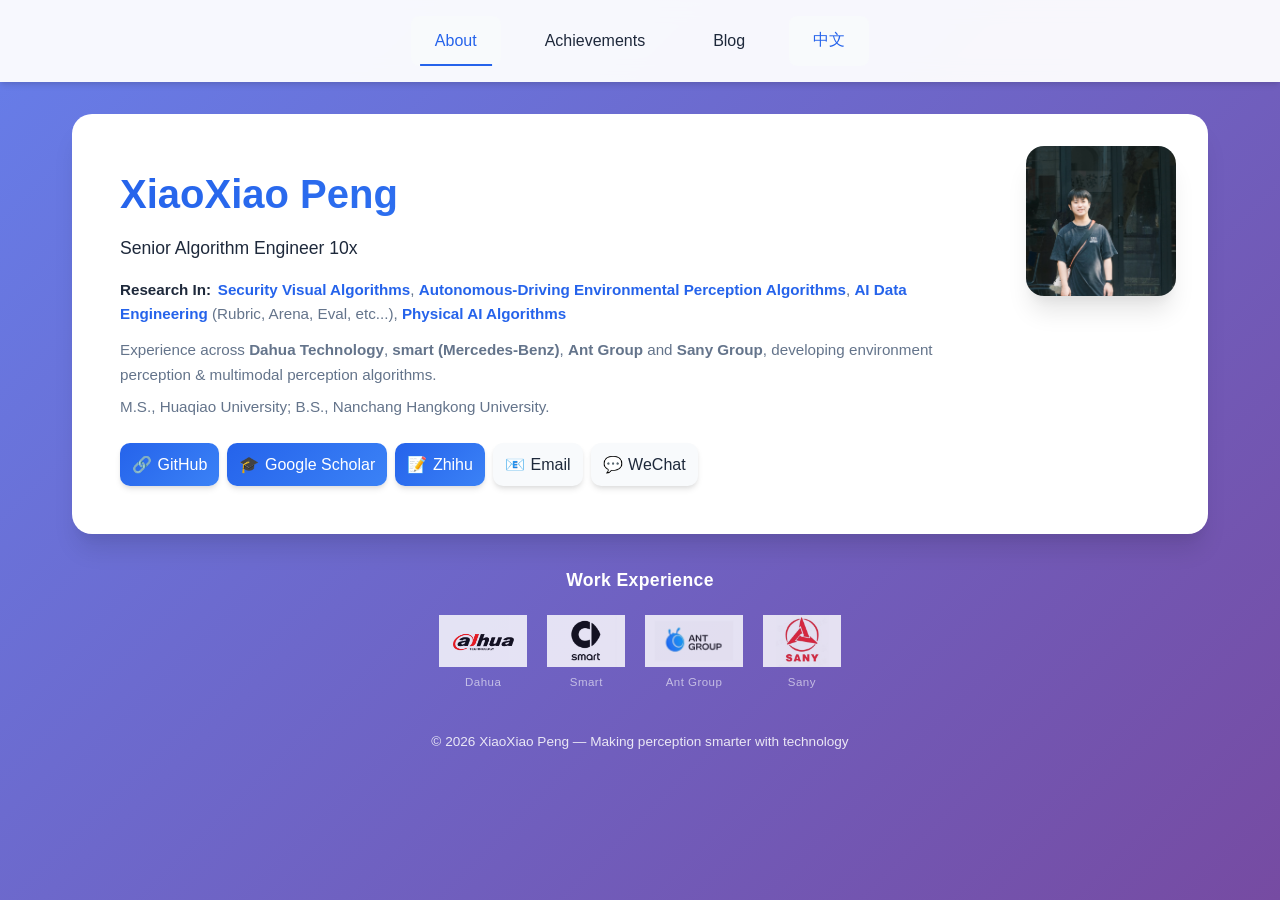
==== commit 4ca659a8: "Add ." ====
--- a/index.html
+++ b/index.html
@@ -627,15 +627,15 @@
         <div class="tagline i18n" data-en="Senior Algorithm Engineer 10x" data-zh="资深算法工程师 10x">Senior Algorithm
           Engineer 10x</div>
         <div class="research i18n"
-          data-en="<strong class='research-label'>Research In:</strong> <strong>Security Visual Algorithms</strong>, <strong>Autonomous-Driving Environmental Perception Algorithms</strong>, <strong>AI Data Engineer</strong> (Rubric, Arena, Eval, etc...), <strong>Physical AI Algorithms</strong>"
-          data-zh="<strong class='research-label'>研究领域：</strong><strong>安防视觉算法</strong>、<strong>自动驾驶环境感知算法</strong>、<strong>AI 数据工程师</strong>（Rubric，Arena，Eval，etc...）、<strong>物理AI算法</strong>">
+          data-en="<strong class='research-label'>Research In:</strong> <strong>Security Visual Algorithms</strong>, <strong>Autonomous-Driving Environmental Perception Algorithms</strong>, <strong>AI Data  Engineering</strong> (Rubric, Arena, Eval, etc...), <strong>Physical AI Algorithms</strong>"
+          data-zh="<strong class='research-label'>研究领域：</strong><strong>安防视觉算法</strong>、<strong>自动驾驶环境感知算法</strong>、<strong>AI 数据工程</strong>（Rubric，Arena，Eval，etc...）、<strong>物理AI算法</strong>">
           <strong class='research-label'>Research In:</strong> <strong>Security Visual Algorithms</strong>,
           <strong>Autonomous-Driving Environmental Perception Algorithms</strong>, <strong>AI Data Engineer</strong>
           (Rubric, Arena, Eval, etc...), <strong>Physical AI Algorithms</strong>
         </div>
         <div class="experience i18n"
           data-en="Experience across <strong>Dahua Technology</strong>, <strong>smart (Mercedes-Benz)</strong>, <strong>Ant Group</strong> and <strong>Sany Group</strong>, developing environment perception &amp; multimodal perception algorithms."
-          data-zh="先后于 <strong>大华股份</strong>、<strong>smart 汽车</strong>、<strong>蚂蚁集团</strong>、<strong>三一集团</strong> 从事环境感知与多模态感知算法开发。">
+          data-zh="先后于 <strong>大华股份</strong>、<strong>smart 汽车</strong>、<strong>蚂蚁集团</strong>、<strong>三一集团</strong> 从事环境感知与多模态感知算法研究和开发。">
           Experience across <strong>Dahua Technology</strong>, <strong>smart (Mercedes-Benz)</strong>, <strong>Ant
             Group</strong> and <strong>Sany Group</strong>, developing environment perception &amp; multimodal
           perception algorithms.</div>
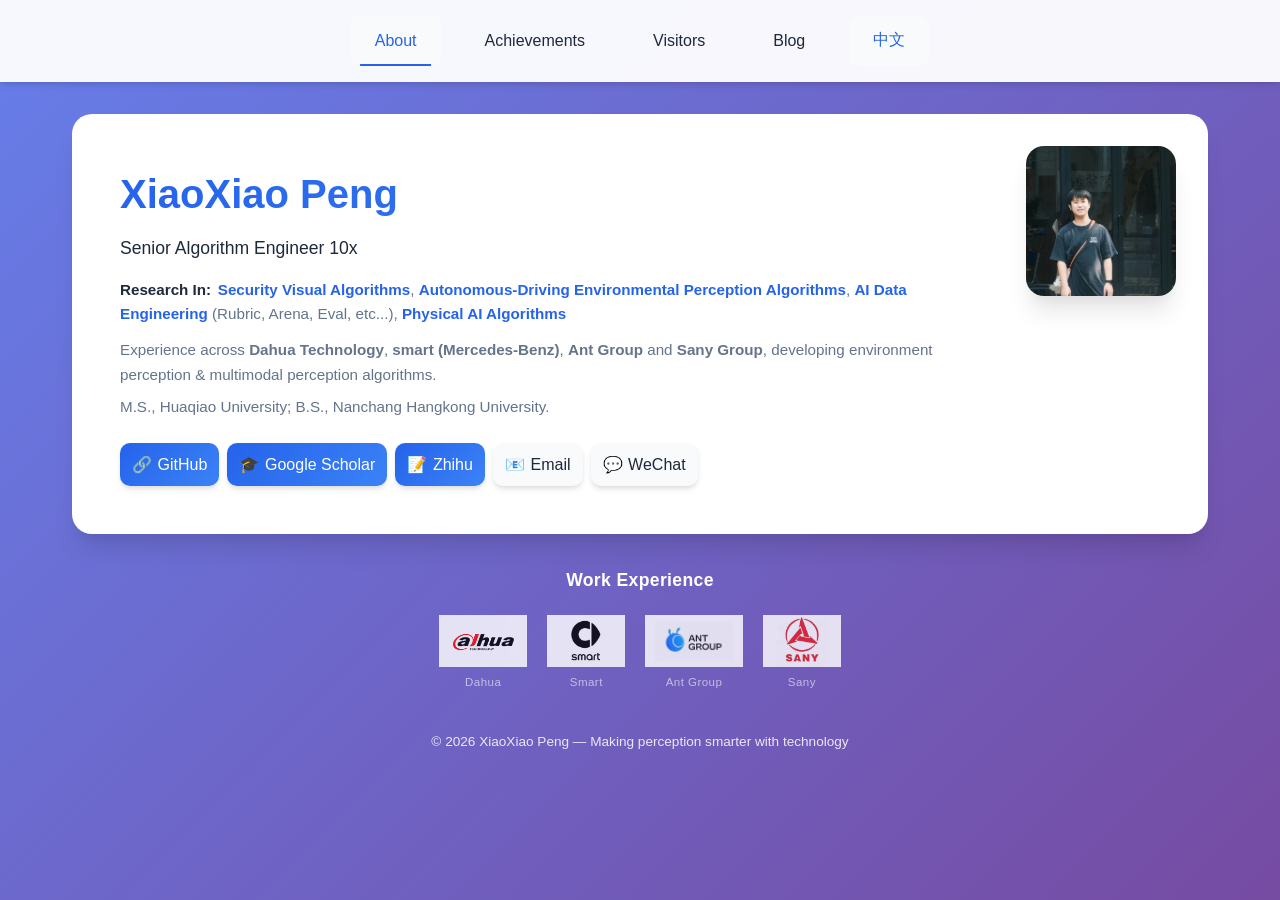
==== commit d3f038cb: "feat: add visitor analytics and geographic map" ====
--- a/index.html
+++ b/index.html
@@ -606,6 +606,338 @@
     html {
       scroll-behavior: smooth;
     }
+
+    body .view-panel:not(.is-active) {
+      display: none;
+    }
+
+    /* ---------- Visitor analytics ---------- */
+    .visitor-head {
+      display: flex;
+      align-items: flex-start;
+      justify-content: space-between;
+      gap: 1rem;
+      margin-bottom: 0.5rem;
+    }
+
+    .visitor-head h2 {
+      margin-bottom: 0.35rem;
+    }
+
+    .visitor-intro {
+      max-width: 44rem;
+      margin-bottom: 0 !important;
+      color: var(--text-light) !important;
+      font-size: 0.93rem;
+    }
+
+    .visitor-refresh {
+      flex: 0 0 auto;
+      border: 1px solid var(--primary-color);
+      background: var(--bg-white);
+      color: var(--primary-color);
+      border-radius: 10px;
+      padding: 0.55rem 0.85rem;
+      font: inherit;
+      font-size: 0.85rem;
+      font-weight: 600;
+      cursor: pointer;
+      transition: background 0.2s ease, color 0.2s ease, opacity 0.2s ease;
+    }
+
+    .visitor-refresh:hover:not(:disabled) {
+      background: var(--primary-color);
+      color: var(--bg-white);
+    }
+
+    .visitor-refresh:focus-visible {
+      outline: 2px solid var(--primary-color);
+      outline-offset: 3px;
+    }
+
+    .visitor-refresh:disabled {
+      cursor: wait;
+      opacity: 0.55;
+    }
+
+    .visitor-grid {
+      display: grid;
+      grid-template-columns: repeat(3, minmax(0, 1fr));
+      gap: 0.85rem;
+      margin: 1.25rem 0 1rem;
+    }
+
+    .visitor-stat {
+      min-width: 0;
+      padding: 1rem 1.05rem;
+      border: 1px solid var(--border);
+      border-radius: 14px;
+      background: linear-gradient(145deg, var(--bg-white), var(--bg-light));
+      box-shadow: var(--shadow);
+    }
+
+    .visitor-stat .label {
+      color: var(--text-light);
+      font-size: 0.76rem;
+      font-weight: 700;
+      letter-spacing: 0.06em;
+      text-transform: uppercase;
+    }
+
+    .visitor-stat .value {
+      margin-top: 0.25rem;
+      color: var(--text-dark);
+      font-size: 1.7rem;
+      font-weight: 700;
+      line-height: 1.2;
+      overflow-wrap: anywhere;
+    }
+
+    .visitor-stat .hint {
+      margin-top: 0.2rem;
+      color: var(--text-light);
+      font-size: 0.76rem;
+    }
+
+    .visitor-map-card {
+      margin-top: 1rem;
+      padding: 1rem;
+      border-radius: 16px;
+      background: linear-gradient(145deg, #0b1220, #111c35);
+      box-shadow: inset 0 1px 0 rgba(255, 255, 255, 0.06);
+    }
+
+    .visitor-map-topline {
+      display: flex;
+      align-items: baseline;
+      justify-content: space-between;
+      gap: 0.75rem;
+      color: #dbeafe;
+      font-size: 0.84rem;
+      font-weight: 600;
+      letter-spacing: 0.02em;
+    }
+
+    #visitor-updated {
+      color: #93a4bd;
+      font-size: 0.74rem;
+      font-weight: 400;
+      white-space: nowrap;
+    }
+
+    .visitor-map {
+      display: block;
+      width: 100%;
+      height: auto;
+      margin-top: 0.6rem;
+      border-radius: 12px;
+      background: radial-gradient(circle at 50% 45%, #152544 0%, #0b1220 72%);
+    }
+
+    .visitor-map-gridline {
+      stroke: rgba(148, 163, 184, 0.12);
+      stroke-width: 1;
+    }
+
+    .visitor-map-land-dot {
+      fill: #3b82f6;
+      opacity: 0.29;
+    }
+
+    .visitor-map-point {
+      outline: none;
+      cursor: default;
+    }
+
+    .visitor-map-halo {
+      fill: #38bdf8;
+      opacity: 0.16;
+      transform-box: fill-box;
+      transform-origin: center;
+    }
+
+    .visitor-map-point.is-current .visitor-map-halo {
+      animation: visitorPulse 2.4s ease-out infinite;
+    }
+
+    .visitor-map-dot {
+      fill: #38bdf8;
+      stroke: #0b1220;
+      stroke-width: 1.5;
+      opacity: 0.96;
+      transition: fill 0.2s ease;
+    }
+
+    .visitor-map-point:hover .visitor-map-dot,
+    .visitor-map-point:focus .visitor-map-dot {
+      fill: #7dd3fc;
+      stroke: #ffffff;
+      stroke-width: 2;
+    }
+
+    .visitor-map-point:focus .visitor-map-halo {
+      opacity: 0.38;
+    }
+
+    @keyframes visitorPulse {
+      0% { opacity: 0.32; transform: scale(0.8); }
+      70% { opacity: 0.03; transform: scale(1.6); }
+      100% { opacity: 0; transform: scale(1.8); }
+    }
+
+    .visitor-status {
+      display: none;
+      margin-top: 0.75rem;
+      padding: 0.55rem 0.7rem;
+      border-radius: 9px;
+      color: #bfdbfe;
+      background: rgba(30, 64, 175, 0.24);
+      font-size: 0.8rem;
+      line-height: 1.5;
+    }
+
+    .visitor-status[data-state="error"] {
+      color: #fecaca;
+      background: rgba(127, 29, 29, 0.34);
+    }
+
+    .visitor-lower {
+      display: grid;
+      grid-template-columns: minmax(0, 1.55fr) minmax(220px, 0.8fr);
+      gap: 1.25rem;
+      margin-top: 1.25rem;
+    }
+
+    .visitor-lower h3 {
+      margin: 0 0 0.7rem;
+      font-size: 1rem;
+      color: var(--text-dark);
+    }
+
+    .visitor-countries {
+      display: grid;
+      grid-template-columns: repeat(2, minmax(0, 1fr));
+      gap: 0.65rem 0.9rem;
+    }
+
+    .visitor-country {
+      display: grid;
+      grid-template-columns: minmax(84px, 1fr) 58px 30px;
+      align-items: center;
+      gap: 0.55rem;
+      min-width: 0;
+      padding: 0.55rem 0.65rem;
+      border: 1px solid var(--border);
+      border-radius: 10px;
+      background: var(--bg-light);
+      font-size: 0.84rem;
+    }
+
+    .visitor-country-name {
+      display: flex;
+      align-items: center;
+      gap: 0.4rem;
+      min-width: 0;
+      font-weight: 500;
+    }
+
+    .visitor-country-name span:last-child {
+      overflow: hidden;
+      text-overflow: ellipsis;
+      white-space: nowrap;
+    }
+
+    .visitor-country-flag {
+      flex: 0 0 auto;
+      font-size: 1rem;
+      line-height: 1;
+    }
+
+    .visitor-country-bar {
+      height: 6px;
+      overflow: hidden;
+      border-radius: 999px;
+      background: var(--border);
+    }
+
+    .visitor-country-bar span {
+      display: block;
+      height: 100%;
+      border-radius: inherit;
+      background: linear-gradient(90deg, var(--primary-color), var(--secondary-color));
+    }
+
+    .visitor-country-count {
+      color: var(--primary-color);
+      font-family: ui-monospace, SFMono-Regular, Menlo, Consolas, monospace;
+      font-size: 0.78rem;
+      text-align: right;
+    }
+
+    .visitor-empty {
+      grid-column: 1 / -1;
+      padding: 1rem;
+      border: 1px dashed var(--border);
+      border-radius: 10px;
+      color: var(--text-light) !important;
+      font-size: 0.86rem;
+      text-align: center;
+    }
+
+    .visitor-note {
+      padding: 1rem 1.1rem;
+      border: 1px solid #bfdbfe;
+      border-radius: 12px;
+      background: var(--bg-light);
+    }
+
+    .visitor-note p {
+      margin-bottom: 0;
+      color: var(--text-light);
+      font-size: 0.82rem;
+      line-height: 1.65;
+    }
+
+    .visitor-note .visitor-source {
+      margin-top: 0.55rem;
+      font-size: 0.72rem;
+      opacity: 0.85;
+    }
+
+    @media (max-width: 900px) {
+      .visitor-grid {
+        grid-template-columns: repeat(2, minmax(0, 1fr));
+      }
+
+      .visitor-lower {
+        grid-template-columns: minmax(0, 1fr);
+      }
+    }
+
+    @media (max-width: 620px) {
+      .visitor-head {
+        flex-direction: column;
+      }
+
+      .visitor-grid,
+      .visitor-countries {
+        grid-template-columns: minmax(0, 1fr);
+      }
+
+      .visitor-stat .value {
+        font-size: 1.45rem;
+      }
+
+      .visitor-map-card {
+        padding: 0.65rem;
+      }
+    }
+
+    @media (prefers-reduced-motion: reduce) {
+      .visitor-map-point.is-current .visitor-map-halo {
+        animation: none;
+      }
+    }
   </style>
 </head>
 
@@ -614,6 +946,7 @@
     <div class="nav-container">
       <a href="#about" data-panel="about" class="is-active" aria-current="page">About</a>
       <a href="#achievements" data-panel="achievements">Achievements</a>
+      <a href="#visitors" data-panel="visitors">Visitors</a>
       <a href="https://www.zhihu.com/people/MR-Peng" target="_blank" rel="noopener noreferrer">Blog</a>
       <button type="button" id="lang-toggle" aria-label="切换语言 / Switch language">中文</button>
     </div>
@@ -824,7 +1157,83 @@
       </div>
     </section>
 
-    <div class="section-title i18n" data-en="Work Experience" data-zh="Work Experience 工作经历">Work Experience</div>
+    <section id="visitors" class="section view-panel" data-panel="visitors">
+      <div class="visitor-head">
+        <div>
+          <h2><span aria-hidden="true">🌍</span> <span class="i18n" data-en="Visitors" data-zh="访问统计">Visitors</span></h2>
+          <p class="visitor-intro i18n"
+            data-en="Anonymous, aggregate statistics from this site. The map updates as visitors arrive from different countries and regions."
+            data-zh="本站的匿名聚合访问统计。随着来自不同国家和地区的访客访问，地图会自动更新。">
+            Anonymous, aggregate statistics from this site. The map updates as visitors arrive from different countries
+            and regions.
+          </p>
+        </div>
+        <button type="button" id="visitor-refresh" class="visitor-refresh"
+          aria-label="Refresh visitor statistics">
+          <span class="i18n" data-en="Refresh" data-zh="刷新">Refresh</span>
+        </button>
+      </div>
+
+      <div class="visitor-grid" data-visitor-stats>
+        <div class="visitor-stat">
+          <div class="label i18n" data-en="Total visits" data-zh="总访问量">Total visits</div>
+          <div class="value" id="visitor-total">—</div>
+          <div class="hint i18n" data-en="Aggregated across all visitors" data-zh="所有访客的聚合值">Aggregated
+            across all visitors</div>
+        </div>
+        <div class="visitor-stat">
+          <div class="label i18n" data-en="Countries / regions" data-zh="国家 / 地区">Countries / regions</div>
+          <div class="value" id="visitor-countries">—</div>
+          <div class="hint i18n" data-en="Locations with recorded visits" data-zh="有访问记录的来源地">Locations with
+            recorded visits</div>
+        </div>
+        <div class="visitor-stat">
+          <div class="label i18n" data-en="Your approximate region" data-zh="你的大致地区">Your approximate region</div>
+          <div class="value" id="visitor-region">—</div>
+          <div class="hint i18n" data-en="Country-level only; never precise location" data-zh="仅国家/地区级别，不记录精确位置">Country-level
+            only; never precise location</div>
+        </div>
+      </div>
+
+      <div class="visitor-map-card">
+        <div class="visitor-map-topline">
+          <span class="i18n" data-en="Visitor geography" data-zh="访客地理分布">Visitor geography</span>
+          <span id="visitor-updated"></span>
+        </div>
+        <svg id="visitor-map" class="visitor-map" viewBox="0 0 720 360" role="img"
+          aria-labelledby="visitor-map-title">
+          <title id="visitor-map-title">World map of site visitors by country</title>
+          <g id="visitor-map-grid" aria-hidden="true"></g>
+          <g id="visitor-map-land" aria-hidden="true"></g>
+          <g id="visitor-map-points"></g>
+        </svg>
+        <div id="visitor-status" class="visitor-status" role="status" aria-live="polite"></div>
+      </div>
+
+      <div class="visitor-lower">
+        <div>
+          <h3 class="i18n" data-en="Top locations" data-zh="主要来源地">Top locations</h3>
+          <div id="visitor-country-list" class="visitor-countries"></div>
+        </div>
+        <aside class="visitor-note">
+          <h3 class="i18n" data-en="Privacy" data-zh="隐私说明">Privacy</h3>
+          <p class="i18n"
+            data-en="Only an approximate country or region is derived from the visitor IP. No cookies, names, accounts, or precise locations are stored. Visitors with Do Not Track enabled are not counted."
+            data-zh="仅根据访客 IP 推断大致的国家/地区。不存储 Cookie、姓名、账号或精确位置。启用“请勿跟踪”的访客不会被统计。">
+            Only an approximate country or region is derived from the visitor IP. No cookies, names, accounts, or precise
+            locations are stored. Visitors with Do Not Track enabled are not counted.
+          </p>
+          <p class="visitor-source i18n"
+            data-en="Aggregate counts: counterapi.dev · Geolocation: ipwho.is"
+            data-zh="聚合计数：counterapi.dev · 地理定位：ipwho.is">
+            Aggregate counts: counterapi.dev · Geolocation: ipwho.is
+          </p>
+        </aside>
+      </div>
+    </section>
+
+    <div class="section-title i18n" data-en="Work Experience" data-zh="Work Experience 工作经历">Work Experience</div>+
     <div class="experience-logos">
       <div class="experience-logo-item">
         <img src="pics/logos/dahua.png" alt="Dahua" loading="lazy">
@@ -870,6 +1279,7 @@
           history.pushState({ panel: name }, '', url);
         }
         window.scrollTo({ top: 0, behavior: 'smooth' });
+        document.dispatchEvent(new CustomEvent('panelchange', { detail: { panel: name } }));
       }
 
       function panelFromHash() {
@@ -941,6 +1351,7 @@
       activatePanel(panelFromHash(), false);
     })();
   </script>
+  <script src="visitors.js" defer></script>
 
 </body>
 
